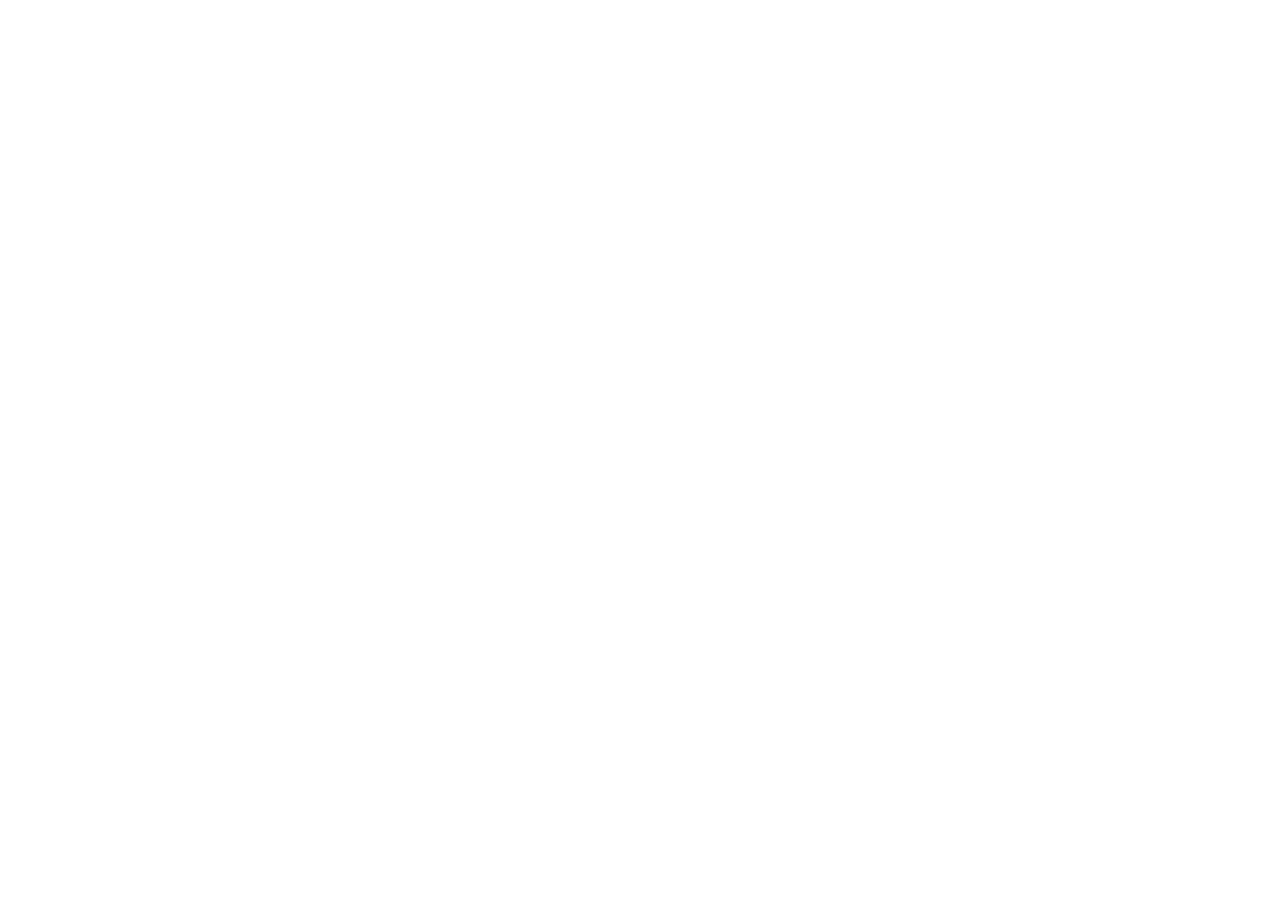
==== docs/index.html @ 349eadf8 "Adicionando la carpeta docs" ====
<!doctype html><html lang="en"><head><meta charset="utf-8"><title>Portafolio</title><base href="/"><meta name="viewport" content="width=device-width,initial-scale=1"><!-- <link rel="icon" type="image/x-icon" href="favicon.ico"> --><link rel="icon" type="image/svg+xml" href="assets/img/urku-ico.svg"><link rel="stylesheet" href="assets/css/aurora-pack.min.css"><link rel="stylesheet" href="assets/css/aurora-theme-base.min.css"><link rel="stylesheet" href="assets/css/urku.css"><link href="styles.d41d8cd98f00b204e980.bundle.css" rel="stylesheet"/></head><body><app-root></app-root><script src="assets/js/svg4everybody.min.js"></script><script>svg4everybody();</script><script type="text/javascript" src="inline.447cf5168df07ecda6b0.bundle.js"></script><script type="text/javascript" src="polyfills.ad1d24aef6460d1bcefd.bundle.js"></script><script type="text/javascript" src="vendor.c53cdde7deec6ee8f9f2.bundle.js"></script><script type="text/javascript" src="main.992ea425bba5edb0ca7f.bundle.js"></script></body></html>
---- docs/assets/css/aurora-pack.min.css ----
.ae-container,.ae-container-fluid{margin-right:auto;margin-left:auto}hr,img{border:0}dfn,q,tfoot td{font-style:italic}pre,textarea{overflow:auto}td,textarea{vertical-align:top}.ae-container-fluid:after,.ae-container:after,.au-clearfix:after{clear:both}.au-xs-ta-left,caption,th{text-align:left}.ae-container-fluid:after,.ae-container-fluid:before,.ae-container:after,.ae-container:before{content:" ";display:table}html{box-sizing:border-box}*,:after,:before{box-sizing:inherit}.ae-container{padding-left:.25rem;padding-right:.25rem}@media (min-width:40em){.ae-container{max-width:40rem}}@media (min-width:52em){.ae-container{max-width:48.75rem}}@media (min-width:64em){.ae-container{max-width:62rem}}@media (min-width:75em){.ae-container{max-width:72.25rem}}@media (min-width:40em){.ae-container-fluid{max-width:88.88889em;width:95vw}.ae-container-fluid--inner{max-width:68.88889em;width:82vw}}.ae-container-fluid--full{max-width:100%;padding-left:0;padding-right:0;width:100%}@media (max-width:63.99em){.ae-container-fluid{padding-left:.25rem;padding-right:.25rem}}.ae-grid{display:-webkit-box;display:-webkit-flex;display:-ms-flexbox;display:flex;-webkit-flex-wrap:wrap;-ms-flex-wrap:wrap;flex-wrap:wrap;margin-left:-.25rem;margin-right:-.25rem}.ae-grid--alt{display:-webkit-box;display:-webkit-flex;display:-ms-flexbox;display:flex;-webkit-flex-wrap:wrap;-ms-flex-wrap:wrap;flex-wrap:wrap;margin-left:-.63832%;margin-right:-.63832%}@media (min-width:40em){.ae-grid--alt1{display:-webkit-box;display:-webkit-flex;display:-ms-flexbox;display:flex;-webkit-flex-wrap:wrap;-ms-flex-wrap:wrap;flex-wrap:wrap;margin-left:-7.65989%;margin-right:-7.65989%}.ae-grid--alt2,.ae-grid--alt3{display:-webkit-box;display:-webkit-flex;display:-ms-flexbox;-webkit-flex-wrap:wrap}.ae-grid--alt2{display:flex;-ms-flex-wrap:wrap;flex-wrap:wrap;margin-left:-3.82995%;margin-right:-3.82995%}.ae-grid--alt3{display:flex;-ms-flex-wrap:wrap;flex-wrap:wrap;margin-left:-2.5533%;margin-right:-2.5533%}.ae-grid--alt4,.ae-grid--alt5{display:-webkit-box;display:-webkit-flex;display:-ms-flexbox;-webkit-flex-wrap:wrap}.ae-grid--alt4{display:flex;-ms-flex-wrap:wrap;flex-wrap:wrap;margin-left:-1.91497%;margin-right:-1.91497%}.ae-grid--alt5{display:flex;-ms-flex-wrap:wrap;flex-wrap:wrap;margin-left:-1.53198%;margin-right:-1.53198%}.ae-grid--alt6,.ae-grid--alt7{display:-webkit-box;display:-webkit-flex;display:-ms-flexbox;-webkit-flex-wrap:wrap}.ae-grid--alt6{display:flex;-ms-flex-wrap:wrap;flex-wrap:wrap;margin-left:-1.27665%;margin-right:-1.27665%}.ae-grid--alt7{display:flex;-ms-flex-wrap:wrap;flex-wrap:wrap;margin-left:-1.09427%;margin-right:-1.09427%}.ae-grid--alt8,.ae-grid--alt9{display:-webkit-box;display:-webkit-flex;display:-ms-flexbox;-webkit-flex-wrap:wrap}.ae-grid--alt8{display:flex;-ms-flex-wrap:wrap;flex-wrap:wrap;margin-left:-.95749%;margin-right:-.95749%}.ae-grid--alt9{display:flex;-ms-flex-wrap:wrap;flex-wrap:wrap;margin-left:-.8511%;margin-right:-.8511%}.ae-grid--alt10{display:-webkit-box;display:-webkit-flex;display:-ms-flexbox;display:flex;-webkit-flex-wrap:wrap;-ms-flex-wrap:wrap;flex-wrap:wrap;margin-left:-.76599%;margin-right:-.76599%}}.ae-grid__item--alt{-webkit-box-flex:0;-webkit-flex:0 0 100%;-ms-flex:0 0 100%;flex:0 0 100%;min-height:1px;padding-left:.63832%;padding-right:.63832%;position:relative}@media (min-width:40em){.ae-grid__item--alt1{-webkit-box-flex:0;-webkit-flex:0 0 100%;-ms-flex:0 0 100%;flex:0 0 100%;min-height:1px;padding-left:7.65989%;padding-right:7.65989%;position:relative}.ae-grid__item--alt2{-webkit-box-flex:0;-webkit-flex:0 0 100%;-ms-flex:0 0 100%;flex:0 0 100%;min-height:1px;padding-left:3.82995%;padding-right:3.82995%;position:relative}.ae-grid__item--alt3{-webkit-box-flex:0;-webkit-flex:0 0 100%;-ms-flex:0 0 100%;flex:0 0 100%;min-height:1px;padding-left:2.5533%;padding-right:2.5533%;position:relative}.ae-grid__item--alt4,.ae-grid__item--alt5{-webkit-box-flex:0;min-height:1px;position:relative}.ae-grid__item--alt4{-webkit-flex:0 0 100%;-ms-flex:0 0 100%;flex:0 0 100%;padding-left:1.91497%;padding-right:1.91497%}.ae-grid__item--alt5{-webkit-flex:0 0 100%;-ms-flex:0 0 100%;flex:0 0 100%;padding-left:1.53198%;padding-right:1.53198%}.ae-grid__item--alt6{-webkit-box-flex:0;-webkit-flex:0 0 100%;-ms-flex:0 0 100%;flex:0 0 100%;min-height:1px;padding-left:1.27665%;padding-right:1.27665%;position:relative}.ae-grid__item--alt7{-webkit-box-flex:0;-webkit-flex:0 0 100%;-ms-flex:0 0 100%;flex:0 0 100%;min-height:1px;padding-left:1.09427%;padding-right:1.09427%;position:relative}.ae-grid__item--alt8,.ae-grid__item--alt9{-webkit-box-flex:0;min-height:1px;position:relative}.ae-grid__item--alt8{-webkit-flex:0 0 100%;-ms-flex:0 0 100%;flex:0 0 100%;padding-left:.95749%;padding-right:.95749%}.ae-grid__item--alt9{-webkit-flex:0 0 100%;-ms-flex:0 0 100%;flex:0 0 100%;padding-left:.8511%;padding-right:.8511%}.ae-grid__item--alt10{-webkit-box-flex:0;-webkit-flex:0 0 100%;-ms-flex:0 0 100%;flex:0 0 100%;min-height:1px;padding-left:.76599%;padding-right:.76599%;position:relative}}.ae-grid__item{-webkit-box-flex:0;-webkit-flex:0 0 100%;-ms-flex:0 0 100%;flex:0 0 100%;min-height:1px;padding-left:.25rem;padding-right:.25rem;position:relative;max-width:100%}.ae-grid--collapse>.ae-grid__item,.ae-grid--deepcollapse .ae-grid__item,.ae-grid__item--collapse{padding-left:0;padding-right:0}.item-xs--auto{-webkit-box-flex:1;-webkit-flex:1;-ms-flex:1;flex:1}.item-xs-1{-webkit-box-flex:0;-webkit-flex:0 0 8.33333%;-ms-flex:0 0 8.33333%;flex:0 0 8.33333%;max-width:8.33333%}.item-xs-2{-webkit-box-flex:0;-webkit-flex:0 0 16.66667%;-ms-flex:0 0 16.66667%;flex:0 0 16.66667%;max-width:16.66667%}.item-xs-3{-webkit-box-flex:0;-webkit-flex:0 0 25%;-ms-flex:0 0 25%;flex:0 0 25%;max-width:25%}.item-xs-4{-webkit-box-flex:0;-webkit-flex:0 0 33.33333%;-ms-flex:0 0 33.33333%;flex:0 0 33.33333%;max-width:33.33333%}.item-xs-5{-webkit-box-flex:0;-webkit-flex:0 0 41.66667%;-ms-flex:0 0 41.66667%;flex:0 0 41.66667%;max-width:41.66667%}.item-xs-6{-webkit-box-flex:0;-webkit-flex:0 0 50%;-ms-flex:0 0 50%;flex:0 0 50%;max-width:50%}.item-xs-7{-webkit-box-flex:0;-webkit-flex:0 0 58.33333%;-ms-flex:0 0 58.33333%;flex:0 0 58.33333%;max-width:58.33333%}.item-xs-8{-webkit-box-flex:0;-webkit-flex:0 0 66.66667%;-ms-flex:0 0 66.66667%;flex:0 0 66.66667%;max-width:66.66667%}.item-xs-9{-webkit-box-flex:0;-webkit-flex:0 0 75%;-ms-flex:0 0 75%;flex:0 0 75%;max-width:75%}.item-xs-10{-webkit-box-flex:0;-webkit-flex:0 0 83.33333%;-ms-flex:0 0 83.33333%;flex:0 0 83.33333%;max-width:83.33333%}.item-xs-11{-webkit-box-flex:0;-webkit-flex:0 0 91.66667%;-ms-flex:0 0 91.66667%;flex:0 0 91.66667%;max-width:91.66667%}.item-xs-12{-webkit-box-flex:0;-webkit-flex:0 0 100%;-ms-flex:0 0 100%;flex:0 0 100%;max-width:100%}.item-xs--pull-0{left:auto;right:auto}.item-xs--pull-1{left:auto;right:8.33333%}.item-xs--pull-2{left:auto;right:16.66667%}.item-xs--pull-3{left:auto;right:25%}.item-xs--pull-4{left:auto;right:33.33333%}.item-xs--pull-5{left:auto;right:41.66667%}.item-xs--pull-6{left:auto;right:50%}.item-xs--pull-7{left:auto;right:58.33333%}.item-xs--pull-8{left:auto;right:66.66667%}.item-xs--pull-9{left:auto;right:75%}.item-xs--pull-10{left:auto;right:83.33333%}.item-xs--pull-11{left:auto;right:91.66667%}.item-xs--pull-12{left:auto;right:100%}.item-xs--push-0{left:auto;right:auto}.item-xs--push-1{left:8.33333%;right:auto}.item-xs--push-2{left:16.66667%;right:auto}.item-xs--push-3{left:25%;right:auto}.item-xs--push-4{left:33.33333%;right:auto}.item-xs--push-5{left:41.66667%;right:auto}.item-xs--push-6{left:50%;right:auto}.item-xs--push-7{left:58.33333%;right:auto}.item-xs--push-8{left:66.66667%;right:auto}.item-xs--push-9{left:75%;right:auto}.item-xs--push-10{left:83.33333%;right:auto}.item-xs--push-11{left:91.66667%;right:auto}.item-xs--push-12{left:100%;right:auto}.item-xs--offset-0{margin-left:0}.item-xs--offset-1{margin-left:8.33333%}.item-xs--offset-2{margin-left:16.66667%}.item-xs--offset-3{margin-left:25%}.item-xs--offset-4{margin-left:33.33333%}.item-xs--offset-5{margin-left:41.66667%}.item-xs--offset-6{margin-left:50%}.item-xs--offset-7{margin-left:58.33333%}.item-xs--offset-8{margin-left:66.66667%}.item-xs--offset-9{margin-left:75%}.item-xs--offset-10{margin-left:83.33333%}.item-xs--offset-11{margin-left:91.66667%}.item-xs--offset-12{margin-left:100%}.item-xs--top{-webkit-align-self:flex-start;-ms-flex-item-align:start;align-self:flex-start}.item-xs--center{-webkit-align-self:center;-ms-flex-item-align:center;align-self:center}.item-xs--bottom{-webkit-align-self:flex-end;-ms-flex-item-align:end;align-self:flex-end}.items-xs--top{-webkit-box-align:start;-webkit-align-items:flex-start;-ms-flex-align:start;align-items:flex-start}.items-xs--center{-webkit-box-align:center;-webkit-align-items:center;-ms-flex-align:center;align-items:center}.items-xs--bottom{-webkit-box-align:end;-webkit-align-items:flex-end;-ms-flex-align:end;align-items:flex-end}.item-xs--start{-webkit-box-ordinal-group:0;-webkit-order:-1;-ms-flex-order:-1;order:-1}.item-xs--end{-webkit-box-ordinal-group:14;-webkit-order:13;-ms-flex-order:13;order:13}.item-xs--order-1{-webkit-box-ordinal-group:2;-webkit-order:1;-ms-flex-order:1;order:1}.item-xs--order-2{-webkit-box-ordinal-group:3;-webkit-order:2;-ms-flex-order:2;order:2}.item-xs--order-3{-webkit-box-ordinal-group:4;-webkit-order:3;-ms-flex-order:3;order:3}.item-xs--order-4{-webkit-box-ordinal-group:5;-webkit-order:4;-ms-flex-order:4;order:4}.item-xs--order-5{-webkit-box-ordinal-group:6;-webkit-order:5;-ms-flex-order:5;order:5}.item-xs--order-6{-webkit-box-ordinal-group:7;-webkit-order:6;-ms-flex-order:6;order:6}.item-xs--order-7{-webkit-box-ordinal-group:8;-webkit-order:7;-ms-flex-order:7;order:7}.item-xs--order-8{-webkit-box-ordinal-group:9;-webkit-order:8;-ms-flex-order:8;order:8}.item-xs--order-9{-webkit-box-ordinal-group:10;-webkit-order:9;-ms-flex-order:9;order:9}.item-xs--order-10{-webkit-box-ordinal-group:11;-webkit-order:10;-ms-flex-order:10;order:10}.item-xs--order-11{-webkit-box-ordinal-group:12;-webkit-order:11;-ms-flex-order:11;order:11}.item-xs--order-12{-webkit-box-ordinal-group:13;-webkit-order:12;-ms-flex-order:12;order:12}@media (min-width:40em){.item-sm--auto{-webkit-box-flex:1;-webkit-flex:1;-ms-flex:1;flex:1}.item-sm-1{-webkit-box-flex:0;-webkit-flex:0 0 8.33333%;-ms-flex:0 0 8.33333%;flex:0 0 8.33333%;max-width:8.33333%}.item-sm-2{-webkit-box-flex:0;-webkit-flex:0 0 16.66667%;-ms-flex:0 0 16.66667%;flex:0 0 16.66667%;max-width:16.66667%}.item-sm-3{-webkit-box-flex:0;-webkit-flex:0 0 25%;-ms-flex:0 0 25%;flex:0 0 25%;max-width:25%}.item-sm-4{-webkit-box-flex:0;-webkit-flex:0 0 33.33333%;-ms-flex:0 0 33.33333%;flex:0 0 33.33333%;max-width:33.33333%}.item-sm-5{-webkit-box-flex:0;-webkit-flex:0 0 41.66667%;-ms-flex:0 0 41.66667%;flex:0 0 41.66667%;max-width:41.66667%}.item-sm-6{-webkit-box-flex:0;-webkit-flex:0 0 50%;-ms-flex:0 0 50%;flex:0 0 50%;max-width:50%}.item-sm-7{-webkit-box-flex:0;-webkit-flex:0 0 58.33333%;-ms-flex:0 0 58.33333%;flex:0 0 58.33333%;max-width:58.33333%}.item-sm-8{-webkit-box-flex:0;-webkit-flex:0 0 66.66667%;-ms-flex:0 0 66.66667%;flex:0 0 66.66667%;max-width:66.66667%}.item-sm-9{-webkit-box-flex:0;-webkit-flex:0 0 75%;-ms-flex:0 0 75%;flex:0 0 75%;max-width:75%}.item-sm-10{-webkit-box-flex:0;-webkit-flex:0 0 83.33333%;-ms-flex:0 0 83.33333%;flex:0 0 83.33333%;max-width:83.33333%}.item-sm-11{-webkit-box-flex:0;-webkit-flex:0 0 91.66667%;-ms-flex:0 0 91.66667%;flex:0 0 91.66667%;max-width:91.66667%}.item-sm-12{-webkit-box-flex:0;-webkit-flex:0 0 100%;-ms-flex:0 0 100%;flex:0 0 100%;max-width:100%}.item-sm--pull-0{left:auto;right:auto}.item-sm--pull-1{left:auto;right:8.33333%}.item-sm--pull-2{left:auto;right:16.66667%}.item-sm--pull-3{left:auto;right:25%}.item-sm--pull-4{left:auto;right:33.33333%}.item-sm--pull-5{left:auto;right:41.66667%}.item-sm--pull-6{left:auto;right:50%}.item-sm--pull-7{left:auto;right:58.33333%}.item-sm--pull-8{left:auto;right:66.66667%}.item-sm--pull-9{left:auto;right:75%}.item-sm--pull-10{left:auto;right:83.33333%}.item-sm--pull-11{left:auto;right:91.66667%}.item-sm--pull-12{left:auto;right:100%}.item-sm--push-0{left:auto;right:auto}.item-sm--push-1{left:8.33333%;right:auto}.item-sm--push-2{left:16.66667%;right:auto}.item-sm--push-3{left:25%;right:auto}.item-sm--push-4{left:33.33333%;right:auto}.item-sm--push-5{left:41.66667%;right:auto}.item-sm--push-6{left:50%;right:auto}.item-sm--push-7{left:58.33333%;right:auto}.item-sm--push-8{left:66.66667%;right:auto}.item-sm--push-9{left:75%;right:auto}.item-sm--push-10{left:83.33333%;right:auto}.item-sm--push-11{left:91.66667%;right:auto}.item-sm--push-12{left:100%;right:auto}.item-sm--offset-0{margin-left:0}.item-sm--offset-1{margin-left:8.33333%}.item-sm--offset-2{margin-left:16.66667%}.item-sm--offset-3{margin-left:25%}.item-sm--offset-4{margin-left:33.33333%}.item-sm--offset-5{margin-left:41.66667%}.item-sm--offset-6{margin-left:50%}.item-sm--offset-7{margin-left:58.33333%}.item-sm--offset-8{margin-left:66.66667%}.item-sm--offset-9{margin-left:75%}.item-sm--offset-10{margin-left:83.33333%}.item-sm--offset-11{margin-left:91.66667%}.item-sm--offset-12{margin-left:100%}.item-sm--top{-webkit-align-self:flex-start;-ms-flex-item-align:start;align-self:flex-start}.item-sm--center{-webkit-align-self:center;-ms-flex-item-align:center;align-self:center}.item-sm--bottom{-webkit-align-self:flex-end;-ms-flex-item-align:end;align-self:flex-end}.items-sm--top{-webkit-box-align:start;-webkit-align-items:flex-start;-ms-flex-align:start;align-items:flex-start}.items-sm--center{-webkit-box-align:center;-webkit-align-items:center;-ms-flex-align:center;align-items:center}.items-sm--bottom{-webkit-box-align:end;-webkit-align-items:flex-end;-ms-flex-align:end;align-items:flex-end}.item-sm--start{-webkit-box-ordinal-group:0;-webkit-order:-1;-ms-flex-order:-1;order:-1}.item-sm--end{-webkit-box-ordinal-group:14;-webkit-order:13;-ms-flex-order:13;order:13}.item-sm--order-1{-webkit-box-ordinal-group:2;-webkit-order:1;-ms-flex-order:1;order:1}.item-sm--order-2{-webkit-box-ordinal-group:3;-webkit-order:2;-ms-flex-order:2;order:2}.item-sm--order-3{-webkit-box-ordinal-group:4;-webkit-order:3;-ms-flex-order:3;order:3}.item-sm--order-4{-webkit-box-ordinal-group:5;-webkit-order:4;-ms-flex-order:4;order:4}.item-sm--order-5{-webkit-box-ordinal-group:6;-webkit-order:5;-ms-flex-order:5;order:5}.item-sm--order-6{-webkit-box-ordinal-group:7;-webkit-order:6;-ms-flex-order:6;order:6}.item-sm--order-7{-webkit-box-ordinal-group:8;-webkit-order:7;-ms-flex-order:7;order:7}.item-sm--order-8{-webkit-box-ordinal-group:9;-webkit-order:8;-ms-flex-order:8;order:8}.item-sm--order-9{-webkit-box-ordinal-group:10;-webkit-order:9;-ms-flex-order:9;order:9}.item-sm--order-10{-webkit-box-ordinal-group:11;-webkit-order:10;-ms-flex-order:10;order:10}.item-sm--order-11{-webkit-box-ordinal-group:12;-webkit-order:11;-ms-flex-order:11;order:11}.item-sm--order-12{-webkit-box-ordinal-group:13;-webkit-order:12;-ms-flex-order:12;order:12}}@media (min-width:52em){.item-md--auto{-webkit-box-flex:1;-webkit-flex:1;-ms-flex:1;flex:1}.item-md-1{-webkit-box-flex:0;-webkit-flex:0 0 8.33333%;-ms-flex:0 0 8.33333%;flex:0 0 8.33333%;max-width:8.33333%}.item-md-2{-webkit-box-flex:0;-webkit-flex:0 0 16.66667%;-ms-flex:0 0 16.66667%;flex:0 0 16.66667%;max-width:16.66667%}.item-md-3{-webkit-box-flex:0;-webkit-flex:0 0 25%;-ms-flex:0 0 25%;flex:0 0 25%;max-width:25%}.item-md-4{-webkit-box-flex:0;-webkit-flex:0 0 33.33333%;-ms-flex:0 0 33.33333%;flex:0 0 33.33333%;max-width:33.33333%}.item-md-5{-webkit-box-flex:0;-webkit-flex:0 0 41.66667%;-ms-flex:0 0 41.66667%;flex:0 0 41.66667%;max-width:41.66667%}.item-md-6{-webkit-box-flex:0;-webkit-flex:0 0 50%;-ms-flex:0 0 50%;flex:0 0 50%;max-width:50%}.item-md-7{-webkit-box-flex:0;-webkit-flex:0 0 58.33333%;-ms-flex:0 0 58.33333%;flex:0 0 58.33333%;max-width:58.33333%}.item-md-8{-webkit-box-flex:0;-webkit-flex:0 0 66.66667%;-ms-flex:0 0 66.66667%;flex:0 0 66.66667%;max-width:66.66667%}.item-md-9{-webkit-box-flex:0;-webkit-flex:0 0 75%;-ms-flex:0 0 75%;flex:0 0 75%;max-width:75%}.item-md-10{-webkit-box-flex:0;-webkit-flex:0 0 83.33333%;-ms-flex:0 0 83.33333%;flex:0 0 83.33333%;max-width:83.33333%}.item-md-11{-webkit-box-flex:0;-webkit-flex:0 0 91.66667%;-ms-flex:0 0 91.66667%;flex:0 0 91.66667%;max-width:91.66667%}.item-md-12{-webkit-box-flex:0;-webkit-flex:0 0 100%;-ms-flex:0 0 100%;flex:0 0 100%;max-width:100%}.item-md--pull-0{left:auto;right:auto}.item-md--pull-1{left:auto;right:8.33333%}.item-md--pull-2{left:auto;right:16.66667%}.item-md--pull-3{left:auto;right:25%}.item-md--pull-4{left:auto;right:33.33333%}.item-md--pull-5{left:auto;right:41.66667%}.item-md--pull-6{left:auto;right:50%}.item-md--pull-7{left:auto;right:58.33333%}.item-md--pull-8{left:auto;right:66.66667%}.item-md--pull-9{left:auto;right:75%}.item-md--pull-10{left:auto;right:83.33333%}.item-md--pull-11{left:auto;right:91.66667%}.item-md--pull-12{left:auto;right:100%}.item-md--push-0{left:auto;right:auto}.item-md--push-1{left:8.33333%;right:auto}.item-md--push-2{left:16.66667%;right:auto}.item-md--push-3{left:25%;right:auto}.item-md--push-4{left:33.33333%;right:auto}.item-md--push-5{left:41.66667%;right:auto}.item-md--push-6{left:50%;right:auto}.item-md--push-7{left:58.33333%;right:auto}.item-md--push-8{left:66.66667%;right:auto}.item-md--push-9{left:75%;right:auto}.item-md--push-10{left:83.33333%;right:auto}.item-md--push-11{left:91.66667%;right:auto}.item-md--push-12{left:100%;right:auto}.item-md--offset-0{margin-left:0}.item-md--offset-1{margin-left:8.33333%}.item-md--offset-2{margin-left:16.66667%}.item-md--offset-3{margin-left:25%}.item-md--offset-4{margin-left:33.33333%}.item-md--offset-5{margin-left:41.66667%}.item-md--offset-6{margin-left:50%}.item-md--offset-7{margin-left:58.33333%}.item-md--offset-8{margin-left:66.66667%}.item-md--offset-9{margin-left:75%}.item-md--offset-10{margin-left:83.33333%}.item-md--offset-11{margin-left:91.66667%}.item-md--offset-12{margin-left:100%}.item-md--top{-webkit-align-self:flex-start;-ms-flex-item-align:start;align-self:flex-start}.item-md--center{-webkit-align-self:center;-ms-flex-item-align:center;align-self:center}.item-md--bottom{-webkit-align-self:flex-end;-ms-flex-item-align:end;align-self:flex-end}.items-md--top{-webkit-box-align:start;-webkit-align-items:flex-start;-ms-flex-align:start;align-items:flex-start}.items-md--center{-webkit-box-align:center;-webkit-align-items:center;-ms-flex-align:center;align-items:center}.items-md--bottom{-webkit-box-align:end;-webkit-align-items:flex-end;-ms-flex-align:end;align-items:flex-end}.item-md--start{-webkit-box-ordinal-group:0;-webkit-order:-1;-ms-flex-order:-1;order:-1}.item-md--end{-webkit-box-ordinal-group:14;-webkit-order:13;-ms-flex-order:13;order:13}.item-md--order-1{-webkit-box-ordinal-group:2;-webkit-order:1;-ms-flex-order:1;order:1}.item-md--order-2{-webkit-box-ordinal-group:3;-webkit-order:2;-ms-flex-order:2;order:2}.item-md--order-3{-webkit-box-ordinal-group:4;-webkit-order:3;-ms-flex-order:3;order:3}.item-md--order-4{-webkit-box-ordinal-group:5;-webkit-order:4;-ms-flex-order:4;order:4}.item-md--order-5{-webkit-box-ordinal-group:6;-webkit-order:5;-ms-flex-order:5;order:5}.item-md--order-6{-webkit-box-ordinal-group:7;-webkit-order:6;-ms-flex-order:6;order:6}.item-md--order-7{-webkit-box-ordinal-group:8;-webkit-order:7;-ms-flex-order:7;order:7}.item-md--order-8{-webkit-box-ordinal-group:9;-webkit-order:8;-ms-flex-order:8;order:8}.item-md--order-9{-webkit-box-ordinal-group:10;-webkit-order:9;-ms-flex-order:9;order:9}.item-md--order-10{-webkit-box-ordinal-group:11;-webkit-order:10;-ms-flex-order:10;order:10}.item-md--order-11{-webkit-box-ordinal-group:12;-webkit-order:11;-ms-flex-order:11;order:11}.item-md--order-12{-webkit-box-ordinal-group:13;-webkit-order:12;-ms-flex-order:12;order:12}}@media (min-width:64em){.item-lg--auto{-webkit-box-flex:1;-webkit-flex:1;-ms-flex:1;flex:1}.item-lg-1{-webkit-box-flex:0;-webkit-flex:0 0 8.33333%;-ms-flex:0 0 8.33333%;flex:0 0 8.33333%;max-width:8.33333%}.item-lg-2{-webkit-box-flex:0;-webkit-flex:0 0 16.66667%;-ms-flex:0 0 16.66667%;flex:0 0 16.66667%;max-width:16.66667%}.item-lg-3{-webkit-box-flex:0;-webkit-flex:0 0 25%;-ms-flex:0 0 25%;flex:0 0 25%;max-width:25%}.item-lg-4{-webkit-box-flex:0;-webkit-flex:0 0 33.33333%;-ms-flex:0 0 33.33333%;flex:0 0 33.33333%;max-width:33.33333%}.item-lg-5{-webkit-box-flex:0;-webkit-flex:0 0 41.66667%;-ms-flex:0 0 41.66667%;flex:0 0 41.66667%;max-width:41.66667%}.item-lg-6{-webkit-box-flex:0;-webkit-flex:0 0 50%;-ms-flex:0 0 50%;flex:0 0 50%;max-width:50%}.item-lg-7{-webkit-box-flex:0;-webkit-flex:0 0 58.33333%;-ms-flex:0 0 58.33333%;flex:0 0 58.33333%;max-width:58.33333%}.item-lg-8{-webkit-box-flex:0;-webkit-flex:0 0 66.66667%;-ms-flex:0 0 66.66667%;flex:0 0 66.66667%;max-width:66.66667%}.item-lg-9{-webkit-box-flex:0;-webkit-flex:0 0 75%;-ms-flex:0 0 75%;flex:0 0 75%;max-width:75%}.item-lg-10{-webkit-box-flex:0;-webkit-flex:0 0 83.33333%;-ms-flex:0 0 83.33333%;flex:0 0 83.33333%;max-width:83.33333%}.item-lg-11{-webkit-box-flex:0;-webkit-flex:0 0 91.66667%;-ms-flex:0 0 91.66667%;flex:0 0 91.66667%;max-width:91.66667%}.item-lg-12{-webkit-box-flex:0;-webkit-flex:0 0 100%;-ms-flex:0 0 100%;flex:0 0 100%;max-width:100%}.item-lg--pull-0{left:auto;right:auto}.item-lg--pull-1{left:auto;right:8.33333%}.item-lg--pull-2{left:auto;right:16.66667%}.item-lg--pull-3{left:auto;right:25%}.item-lg--pull-4{left:auto;right:33.33333%}.item-lg--pull-5{left:auto;right:41.66667%}.item-lg--pull-6{left:auto;right:50%}.item-lg--pull-7{left:auto;right:58.33333%}.item-lg--pull-8{left:auto;right:66.66667%}.item-lg--pull-9{left:auto;right:75%}.item-lg--pull-10{left:auto;right:83.33333%}.item-lg--pull-11{left:auto;right:91.66667%}.item-lg--pull-12{left:auto;right:100%}.item-lg--push-0{left:auto;right:auto}.item-lg--push-1{left:8.33333%;right:auto}.item-lg--push-2{left:16.66667%;right:auto}.item-lg--push-3{left:25%;right:auto}.item-lg--push-4{left:33.33333%;right:auto}.item-lg--push-5{left:41.66667%;right:auto}.item-lg--push-6{left:50%;right:auto}.item-lg--push-7{left:58.33333%;right:auto}.item-lg--push-8{left:66.66667%;right:auto}.item-lg--push-9{left:75%;right:auto}.item-lg--push-10{left:83.33333%;right:auto}.item-lg--push-11{left:91.66667%;right:auto}.item-lg--push-12{left:100%;right:auto}.item-lg--offset-0{margin-left:0}.item-lg--offset-1{margin-left:8.33333%}.item-lg--offset-2{margin-left:16.66667%}.item-lg--offset-3{margin-left:25%}.item-lg--offset-4{margin-left:33.33333%}.item-lg--offset-5{margin-left:41.66667%}.item-lg--offset-6{margin-left:50%}.item-lg--offset-7{margin-left:58.33333%}.item-lg--offset-8{margin-left:66.66667%}.item-lg--offset-9{margin-left:75%}.item-lg--offset-10{margin-left:83.33333%}.item-lg--offset-11{margin-left:91.66667%}.item-lg--offset-12{margin-left:100%}.item-lg--top{-webkit-align-self:flex-start;-ms-flex-item-align:start;align-self:flex-start}.item-lg--center{-webkit-align-self:center;-ms-flex-item-align:center;align-self:center}.item-lg--bottom{-webkit-align-self:flex-end;-ms-flex-item-align:end;align-self:flex-end}.items-lg--top{-webkit-box-align:start;-webkit-align-items:flex-start;-ms-flex-align:start;align-items:flex-start}.items-lg--center{-webkit-box-align:center;-webkit-align-items:center;-ms-flex-align:center;align-items:center}.items-lg--bottom{-webkit-box-align:end;-webkit-align-items:flex-end;-ms-flex-align:end;align-items:flex-end}.item-lg--start{-webkit-box-ordinal-group:0;-webkit-order:-1;-ms-flex-order:-1;order:-1}.item-lg--end{-webkit-box-ordinal-group:14;-webkit-order:13;-ms-flex-order:13;order:13}.item-lg--order-1{-webkit-box-ordinal-group:2;-webkit-order:1;-ms-flex-order:1;order:1}.item-lg--order-2{-webkit-box-ordinal-group:3;-webkit-order:2;-ms-flex-order:2;order:2}.item-lg--order-3{-webkit-box-ordinal-group:4;-webkit-order:3;-ms-flex-order:3;order:3}.item-lg--order-4{-webkit-box-ordinal-group:5;-webkit-order:4;-ms-flex-order:4;order:4}.item-lg--order-5{-webkit-box-ordinal-group:6;-webkit-order:5;-ms-flex-order:5;order:5}.item-lg--order-6{-webkit-box-ordinal-group:7;-webkit-order:6;-ms-flex-order:6;order:6}.item-lg--order-7{-webkit-box-ordinal-group:8;-webkit-order:7;-ms-flex-order:7;order:7}.item-lg--order-8{-webkit-box-ordinal-group:9;-webkit-order:8;-ms-flex-order:8;order:8}.item-lg--order-9{-webkit-box-ordinal-group:10;-webkit-order:9;-ms-flex-order:9;order:9}.item-lg--order-10{-webkit-box-ordinal-group:11;-webkit-order:10;-ms-flex-order:10;order:10}.item-lg--order-11{-webkit-box-ordinal-group:12;-webkit-order:11;-ms-flex-order:11;order:11}.item-lg--order-12{-webkit-box-ordinal-group:13;-webkit-order:12;-ms-flex-order:12;order:12}}@media (min-width:75em){.item-xl--auto{-webkit-box-flex:1;-webkit-flex:1;-ms-flex:1;flex:1}.item-xl-1{-webkit-box-flex:0;-webkit-flex:0 0 8.33333%;-ms-flex:0 0 8.33333%;flex:0 0 8.33333%;max-width:8.33333%}.item-xl-2{-webkit-box-flex:0;-webkit-flex:0 0 16.66667%;-ms-flex:0 0 16.66667%;flex:0 0 16.66667%;max-width:16.66667%}.item-xl-3{-webkit-box-flex:0;-webkit-flex:0 0 25%;-ms-flex:0 0 25%;flex:0 0 25%;max-width:25%}.item-xl-4{-webkit-box-flex:0;-webkit-flex:0 0 33.33333%;-ms-flex:0 0 33.33333%;flex:0 0 33.33333%;max-width:33.33333%}.item-xl-5{-webkit-box-flex:0;-webkit-flex:0 0 41.66667%;-ms-flex:0 0 41.66667%;flex:0 0 41.66667%;max-width:41.66667%}.item-xl-6{-webkit-box-flex:0;-webkit-flex:0 0 50%;-ms-flex:0 0 50%;flex:0 0 50%;max-width:50%}.item-xl-7{-webkit-box-flex:0;-webkit-flex:0 0 58.33333%;-ms-flex:0 0 58.33333%;flex:0 0 58.33333%;max-width:58.33333%}.item-xl-8{-webkit-box-flex:0;-webkit-flex:0 0 66.66667%;-ms-flex:0 0 66.66667%;flex:0 0 66.66667%;max-width:66.66667%}.item-xl-9{-webkit-box-flex:0;-webkit-flex:0 0 75%;-ms-flex:0 0 75%;flex:0 0 75%;max-width:75%}.item-xl-10{-webkit-box-flex:0;-webkit-flex:0 0 83.33333%;-ms-flex:0 0 83.33333%;flex:0 0 83.33333%;max-width:83.33333%}.item-xl-11{-webkit-box-flex:0;-webkit-flex:0 0 91.66667%;-ms-flex:0 0 91.66667%;flex:0 0 91.66667%;max-width:91.66667%}.item-xl-12{-webkit-box-flex:0;-webkit-flex:0 0 100%;-ms-flex:0 0 100%;flex:0 0 100%;max-width:100%}.item-xl--pull-0{left:auto;right:auto}.item-xl--pull-1{left:auto;right:8.33333%}.item-xl--pull-2{left:auto;right:16.66667%}.item-xl--pull-3{left:auto;right:25%}.item-xl--pull-4{left:auto;right:33.33333%}.item-xl--pull-5{left:auto;right:41.66667%}.item-xl--pull-6{left:auto;right:50%}.item-xl--pull-7{left:auto;right:58.33333%}.item-xl--pull-8{left:auto;right:66.66667%}.item-xl--pull-9{left:auto;right:75%}.item-xl--pull-10{left:auto;right:83.33333%}.item-xl--pull-11{left:auto;right:91.66667%}.item-xl--pull-12{left:auto;right:100%}.item-xl--push-0{left:auto;right:auto}.item-xl--push-1{left:8.33333%;right:auto}.item-xl--push-2{left:16.66667%;right:auto}.item-xl--push-3{left:25%;right:auto}.item-xl--push-4{left:33.33333%;right:auto}.item-xl--push-5{left:41.66667%;right:auto}.item-xl--push-6{left:50%;right:auto}.item-xl--push-7{left:58.33333%;right:auto}.item-xl--push-8{left:66.66667%;right:auto}.item-xl--push-9{left:75%;right:auto}.item-xl--push-10{left:83.33333%;right:auto}.item-xl--push-11{left:91.66667%;right:auto}.item-xl--push-12{left:100%;right:auto}.item-xl--offset-0{margin-left:0}.item-xl--offset-1{margin-left:8.33333%}.item-xl--offset-2{margin-left:16.66667%}.item-xl--offset-3{margin-left:25%}.item-xl--offset-4{margin-left:33.33333%}.item-xl--offset-5{margin-left:41.66667%}.item-xl--offset-6{margin-left:50%}.item-xl--offset-7{margin-left:58.33333%}.item-xl--offset-8{margin-left:66.66667%}.item-xl--offset-9{margin-left:75%}.item-xl--offset-10{margin-left:83.33333%}.item-xl--offset-11{margin-left:91.66667%}.item-xl--offset-12{margin-left:100%}.item-xl--top{-webkit-align-self:flex-start;-ms-flex-item-align:start;align-self:flex-start}.item-xl--center{-webkit-align-self:center;-ms-flex-item-align:center;align-self:center}.item-xl--bottom{-webkit-align-self:flex-end;-ms-flex-item-align:end;align-self:flex-end}.items-xl--top{-webkit-box-align:start;-webkit-align-items:flex-start;-ms-flex-align:start;align-items:flex-start}.items-xl--center{-webkit-box-align:center;-webkit-align-items:center;-ms-flex-align:center;align-items:center}.items-xl--bottom{-webkit-box-align:end;-webkit-align-items:flex-end;-ms-flex-align:end;align-items:flex-end}.item-xl--start{-webkit-box-ordinal-group:0;-webkit-order:-1;-ms-flex-order:-1;order:-1}.item-xl--end{-webkit-box-ordinal-group:14;-webkit-order:13;-ms-flex-order:13;order:13}.item-xl--order-1{-webkit-box-ordinal-group:2;-webkit-order:1;-ms-flex-order:1;order:1}.item-xl--order-2{-webkit-box-ordinal-group:3;-webkit-order:2;-ms-flex-order:2;order:2}.item-xl--order-3{-webkit-box-ordinal-group:4;-webkit-order:3;-ms-flex-order:3;order:3}.item-xl--order-4{-webkit-box-ordinal-group:5;-webkit-order:4;-ms-flex-order:4;order:4}.item-xl--order-5{-webkit-box-ordinal-group:6;-webkit-order:5;-ms-flex-order:5;order:5}.item-xl--order-6{-webkit-box-ordinal-group:7;-webkit-order:6;-ms-flex-order:6;order:6}.item-xl--order-7{-webkit-box-ordinal-group:8;-webkit-order:7;-ms-flex-order:7;order:7}.item-xl--order-8{-webkit-box-ordinal-group:9;-webkit-order:8;-ms-flex-order:8;order:8}.item-xl--order-9{-webkit-box-ordinal-group:10;-webkit-order:9;-ms-flex-order:9;order:9}.item-xl--order-10{-webkit-box-ordinal-group:11;-webkit-order:10;-ms-flex-order:10;order:10}.item-xl--order-11{-webkit-box-ordinal-group:12;-webkit-order:11;-ms-flex-order:11;order:11}.item-xl--order-12{-webkit-box-ordinal-group:13;-webkit-order:12;-ms-flex-order:12;order:12}}.au-mw-full,img,table{max-width:100%}.ae-masonry{-webkit-column-gap:.5rem;-moz-column-gap:.5rem;column-gap:.5rem}.ae-masonry__item{display:inline-block;margin:0 0 .125rem;width:100%}.ae-grid--collapse,.ae-grid--deepcollapse,.ae-grid--deepcollapse .ae-grid{margin-left:0;margin-right:0}.ae-masonry-xs-1{-webkit-column-count:1;-moz-column-count:1;column-count:1}.ae-masonry-xs-2{-webkit-column-count:2;-moz-column-count:2;column-count:2}.ae-masonry-xs-3{-webkit-column-count:3;-moz-column-count:3;column-count:3}.ae-masonry-xs-4{-webkit-column-count:4;-moz-column-count:4;column-count:4}.ae-masonry-xs-5{-webkit-column-count:5;-moz-column-count:5;column-count:5}.ae-masonry-xs-6{-webkit-column-count:6;-moz-column-count:6;column-count:6}.ae-masonry-xs-7{-webkit-column-count:7;-moz-column-count:7;column-count:7}.ae-masonry-xs-8{-webkit-column-count:8;-moz-column-count:8;column-count:8}.ae-masonry-xs-9{-webkit-column-count:9;-moz-column-count:9;column-count:9}.ae-masonry-xs-10{-webkit-column-count:10;-moz-column-count:10;column-count:10}.ae-masonry-xs-11{-webkit-column-count:11;-moz-column-count:11;column-count:11}.ae-masonry-xs-12{-webkit-column-count:12;-moz-column-count:12;column-count:12}.ae-grid--reverse{-webkit-box-orient:horizontal;-webkit-box-direction:reverse;-webkit-flex-direction:row-reverse;-ms-flex-direction:row-reverse;flex-direction:row-reverse}.ae-grid--column{-webkit-box-orient:vertical;-webkit-box-direction:normal;-webkit-flex-direction:column;-ms-flex-direction:column;flex-direction:column}.ae-grid--column-reverse{-webkit-box-orient:vertical;-webkit-box-direction:reverse;-webkit-flex-direction:column-reverse;-ms-flex-direction:column-reverse;flex-direction:column-reverse}.ae-grid--column,.ae-grid--column-reverse{margin-bottom:-.25rem;margin-top:-.25rem}p,pre{margin-top:0}.ae-grid--column-reverse>.ae-grid__item,.ae-grid--column>.ae-grid__item{-webkit-box-flex:0;-webkit-flex:none;-ms-flex:none;flex:none;padding-bottom:.25rem;padding-top:.25rem}.ae-grid--deep-equal-height .ae-grid__item,.ae-grid--equal-height .ae-grid__item{display:-webkit-box;display:-webkit-flex;display:-ms-flexbox;display:flex}.ae-grid--deep-equal-height .ae-grid,.ae-grid--deep-equal-height .ae-grid__item,.ae-grid--equal-height .ae-grid{-webkit-box-flex:1;-webkit-flex:1;-ms-flex:1;flex:1}body{background-color:#fff;color:#202020;font-family:"Helvetica Neue",Helvetica,Arial,sans-serif;font-size:1.125rem;line-height:1.5}h1,h2,h3,h4,h5,h6{font-family:inherit;font-weight:500;line-height:1.2;margin:0 0 .75rem}p{margin-bottom:1.125rem}h1{font-size:2.95312rem}h2{font-size:2.25rem}h3{font-size:1.96875rem}h4{font-size:1.5rem}h5{font-size:1.3125rem}h6{font-size:1.125rem}a{color:#1d8acb;text-decoration:none}.au-underline,a:hover{text-decoration:underline}em{color:#fd6d5e}b,strong{font-weight:700}hr{border-top:1px solid #e7e7e7;margin:1rem 0}small{font-size:80%}code,pre{background-color:#fafafa;font-size:75%}ins,mark{background-color:#ffa;padding:.1em .2em}abbr[title]{border-bottom:1px dotted}blockquote{border-left:5px solid #e7e7e7;padding-left:.75rem}code,kbd,pre,samp{font-family:Menlo,Monaco,Consolas,"Courier New",monospace}code{color:#d05;padding:.2rem .4rem}pre{margin-bottom:1rem;padding:.75rem 1rem}pre code{background-color:transparent;color:inherit;font-size:inherit;padding:0}.ae-table--hover tbody tr:hover,.ae-table--strips tbody tr:nth-of-type(odd){background-color:#fafafa}.ae-alfa{font-size:3.375rem}.ae-beta{font-size:2.95312rem}.ae-gamma{font-size:2.53125rem}.ae-delta{font-size:2.25rem}.ae-epsilon{font-size:1.96875rem}.ae-zeta{font-size:1.6875rem}.ae-eta{font-size:1.5rem}.ae-theta{font-size:1.3125rem}.ae-iota{font-size:1.125rem}.ae-kappa{font-size:1rem}.ae-lambda{font-size:.875rem}.ae-mi{font-size:.75rem}.ae-ni{font-size:.66667rem}.ae-u-regular{font-weight:400}.ae-u-bold{font-weight:500}.ae-u-bolder{font-weight:700}.ae-u-boldest{font-weight:900}img{height:auto}table{border-collapse:collapse;border-spacing:0;width:100%}th{vertical-align:bottom}td,th{line-height:inherit;padding:.25rem 1rem}caption{color:#e7e7e7;font-size:1rem}fieldset,input,optgroup,select,textarea{color:inherit;font:inherit;font-size:1rem;margin:0}fieldset:disabled,input:disabled,optgroup:disabled,select:disabled,textarea:disabled{opacity:.65;pointer-events:none}input[type=password],input[type=search],input[type=tel],input[type=time],input[type=url],input[type=week],input[type=text],input[type=date],input[type=datetime],input[type=datetime-local],input[type=email],input[type=month],input[type=number]{border:.0625rem solid #e7e7e7;line-height:1.5;padding:.325rem .75rem;vertical-align:middle}label{padding-bottom:.325rem;padding-top:.325rem}select{border-radius:0;height:2.275rem;text-transform:none;vertical-align:middle}fieldset,select[multiple],select[size],textarea{border:.0625rem solid #e7e7e7}select[multiple],select[size]{height:auto;padding:.325rem .75rem}fieldset{margin:0 2px;padding:.35em .625em .75em}legend{border:0;padding:0}textarea{padding:.325rem .75rem}.ae-list--lines li:nth-child(n+2),.ae-list--strips li:first-child{border-top:1px solid #e7e7e7}.ae-table{margin-bottom:.75rem}.ae-table td,.ae-table th{border-bottom-color:#e7e7e7;border-bottom-style:solid}.ae-table td{border-bottom-width:1px}.ae-table th{border-bottom-width:2px}.ae-table tfoot td{color:#858585}.ae-table--hover tbody tr{-webkit-transition:background-color 250ms;transition:background-color 250ms}.ae-table--hover.ae-table--strips tbody tr:hover{background-color:#ededed}.ae-table--borders{border:1px solid #e7e7e7;border-bottom:0}.ae-table--borders td,.ae-table--borders th{border-right:1px solid #e7e7e7}.ae-table--borders td:last-child,.ae-table--borders th:last-child{border-right:0}@media (max-width:39.99em){.ae-table--responsive.ae-table--borders td{border-right:0}.ae-table--responsive td{display:block}.ae-table--responsive td:before{content:attr(data-th) " ";display:block;font-weight:500}.ae-table--responsive th{display:none}}.ae-list{list-style:none;padding-left:0}.ae-list ol,.ae-list ul{list-style:none;padding-left:1rem}.ae-list--lines li,.ae-list--strips li{padding:.275rem .35rem}.ae-list--strips li{border-bottom:1px solid #e7e7e7}.ae-list--strips li:nth-of-type(odd){background-color:#fafafa}.ae-form--full fieldset,.ae-form--full input:not([type=checkbox]):not([type=radio]),.ae-form--full select,.ae-form--full textarea{display:block;margin-bottom:.5rem;width:100%}.ae-form--full label input{display:inline-block}.ae-form--sm fieldset,.ae-form--sm input,.ae-form--sm label,.ae-form--sm optgroup,.ae-form--sm select,.ae-form--sm textarea{font-size:.75rem}.ae-form--sm select{height:1.9rem}.ae-form--lg fieldset,.ae-form--lg input,.ae-form--lg label,.ae-form--lg optgroup,.ae-form--lg select,.ae-form--lg textarea{font-size:1.25rem}.ae-form--lg select{height:2.65rem}.ae-input--sm{font-size:.75rem}select.ae-input--sm{height:1.9rem}.ae-input--lg{font-size:1.25rem}select.ae-input--lg{height:2.65rem}.au-inline{display:inline}.au-inline-block{display:inline-block}.au-block{display:block}.au-table{display:table}.au-table-cell{display:table-cell}.au-flex{display:-webkit-box;display:-webkit-flex;display:-ms-flexbox;display:flex}.au-inline-flex{display:-webkit-inline-box;display:-webkit-inline-flex;display:-ms-inline-flexbox;display:inline-flex}.au-none{display:none}.au-xs-inline{display:inline}.au-xs-inline-block{display:inline-block}.au-xs-block{display:block}.au-xs-table{display:table}.au-xs-table-cell{display:table-cell}.au-xs-flex{display:-webkit-box;display:-webkit-flex;display:-ms-flexbox;display:flex}.au-xs-inline-flex{display:-webkit-inline-box;display:-webkit-inline-flex;display:-ms-inline-flexbox;display:inline-flex}.au-xs-none{display:none}@media (min-width:40em){.ae-masonry-sm-1{-webkit-column-count:1;-moz-column-count:1;column-count:1}.ae-masonry-sm-2{-webkit-column-count:2;-moz-column-count:2;column-count:2}.ae-masonry-sm-3{-webkit-column-count:3;-moz-column-count:3;column-count:3}.ae-masonry-sm-4{-webkit-column-count:4;-moz-column-count:4;column-count:4}.ae-masonry-sm-5{-webkit-column-count:5;-moz-column-count:5;column-count:5}.ae-masonry-sm-6{-webkit-column-count:6;-moz-column-count:6;column-count:6}.ae-masonry-sm-7{-webkit-column-count:7;-moz-column-count:7;column-count:7}.ae-masonry-sm-8{-webkit-column-count:8;-moz-column-count:8;column-count:8}.ae-masonry-sm-9{-webkit-column-count:9;-moz-column-count:9;column-count:9}.ae-masonry-sm-10{-webkit-column-count:10;-moz-column-count:10;column-count:10}.ae-masonry-sm-11{-webkit-column-count:11;-moz-column-count:11;column-count:11}.ae-masonry-sm-12{-webkit-column-count:12;-moz-column-count:12;column-count:12}.au-sm-inline{display:inline}.au-sm-inline-block{display:inline-block}.au-sm-block{display:block}.au-sm-table{display:table}.au-sm-table-cell{display:table-cell}.au-sm-flex{display:-webkit-box;display:-webkit-flex;display:-ms-flexbox;display:flex}.au-sm-inline-flex{display:-webkit-inline-box;display:-webkit-inline-flex;display:-ms-inline-flexbox;display:inline-flex}.au-sm-none{display:none}}@media (min-width:52em){.ae-masonry-md-1{-webkit-column-count:1;-moz-column-count:1;column-count:1}.ae-masonry-md-2{-webkit-column-count:2;-moz-column-count:2;column-count:2}.ae-masonry-md-3{-webkit-column-count:3;-moz-column-count:3;column-count:3}.ae-masonry-md-4{-webkit-column-count:4;-moz-column-count:4;column-count:4}.ae-masonry-md-5{-webkit-column-count:5;-moz-column-count:5;column-count:5}.ae-masonry-md-6{-webkit-column-count:6;-moz-column-count:6;column-count:6}.ae-masonry-md-7{-webkit-column-count:7;-moz-column-count:7;column-count:7}.ae-masonry-md-8{-webkit-column-count:8;-moz-column-count:8;column-count:8}.ae-masonry-md-9{-webkit-column-count:9;-moz-column-count:9;column-count:9}.ae-masonry-md-10{-webkit-column-count:10;-moz-column-count:10;column-count:10}.ae-masonry-md-11{-webkit-column-count:11;-moz-column-count:11;column-count:11}.ae-masonry-md-12{-webkit-column-count:12;-moz-column-count:12;column-count:12}.au-md-inline{display:inline}.au-md-inline-block{display:inline-block}.au-md-block{display:block}.au-md-table{display:table}.au-md-table-cell{display:table-cell}.au-md-flex{display:-webkit-box;display:-webkit-flex;display:-ms-flexbox;display:flex}.au-md-inline-flex{display:-webkit-inline-box;display:-webkit-inline-flex;display:-ms-inline-flexbox;display:inline-flex}.au-md-none{display:none}}@media (min-width:64em){.ae-masonry-lg-1{-webkit-column-count:1;-moz-column-count:1;column-count:1}.ae-masonry-lg-2{-webkit-column-count:2;-moz-column-count:2;column-count:2}.ae-masonry-lg-3{-webkit-column-count:3;-moz-column-count:3;column-count:3}.ae-masonry-lg-4{-webkit-column-count:4;-moz-column-count:4;column-count:4}.ae-masonry-lg-5{-webkit-column-count:5;-moz-column-count:5;column-count:5}.ae-masonry-lg-6{-webkit-column-count:6;-moz-column-count:6;column-count:6}.ae-masonry-lg-7{-webkit-column-count:7;-moz-column-count:7;column-count:7}.ae-masonry-lg-8{-webkit-column-count:8;-moz-column-count:8;column-count:8}.ae-masonry-lg-9{-webkit-column-count:9;-moz-column-count:9;column-count:9}.ae-masonry-lg-10{-webkit-column-count:10;-moz-column-count:10;column-count:10}.ae-masonry-lg-11{-webkit-column-count:11;-moz-column-count:11;column-count:11}.ae-masonry-lg-12{-webkit-column-count:12;-moz-column-count:12;column-count:12}.au-lg-inline{display:inline}.au-lg-inline-block{display:inline-block}.au-lg-block{display:block}.au-lg-table{display:table}.au-lg-table-cell{display:table-cell}.au-lg-flex{display:-webkit-box;display:-webkit-flex;display:-ms-flexbox;display:flex}.au-lg-inline-flex{display:-webkit-inline-box;display:-webkit-inline-flex;display:-ms-inline-flexbox;display:inline-flex}.au-lg-none{display:none}}@media (min-width:75em){.ae-masonry-xl-1{-webkit-column-count:1;-moz-column-count:1;column-count:1}.ae-masonry-xl-2{-webkit-column-count:2;-moz-column-count:2;column-count:2}.ae-masonry-xl-3{-webkit-column-count:3;-moz-column-count:3;column-count:3}.ae-masonry-xl-4{-webkit-column-count:4;-moz-column-count:4;column-count:4}.ae-masonry-xl-5{-webkit-column-count:5;-moz-column-count:5;column-count:5}.ae-masonry-xl-6{-webkit-column-count:6;-moz-column-count:6;column-count:6}.ae-masonry-xl-7{-webkit-column-count:7;-moz-column-count:7;column-count:7}.ae-masonry-xl-8{-webkit-column-count:8;-moz-column-count:8;column-count:8}.ae-masonry-xl-9{-webkit-column-count:9;-moz-column-count:9;column-count:9}.ae-masonry-xl-10{-webkit-column-count:10;-moz-column-count:10;column-count:10}.ae-masonry-xl-11{-webkit-column-count:11;-moz-column-count:11;column-count:11}.ae-masonry-xl-12{-webkit-column-count:12;-moz-column-count:12;column-count:12}.au-xl-inline{display:inline}.au-xl-inline-block{display:inline-block}.au-xl-block{display:block}.au-xl-table{display:table}.au-xl-table-cell{display:table-cell}.au-xl-flex{display:-webkit-box;display:-webkit-flex;display:-ms-flexbox;display:flex}.au-xl-inline-flex{display:-webkit-inline-box;display:-webkit-inline-flex;display:-ms-inline-flexbox;display:inline-flex}.au-xl-none{display:none}}.au-ov-hidden{overflow:hidden}.au-ov-auto{overflow:auto}.au-ov-scroll{overflow:scroll}.au-fl-left{float:left}.au-fl-right{float:right}.au-fl-none{float:none}.au-mw-none{max-width:none}.au-clearfix:after,.au-clearfix:before{content:" ";display:table}.au-xs-ta-right{text-align:right}.au-xs-ta-center{text-align:center}.au-xs-ta-justify{text-align:justify}.au-lh-0{line-height:0}.au-lh-1{line-height:1}.au-lh-2{line-height:1.5}.au-lh-3{line-height:1.75}.au-truncate{overflow:hidden;text-overflow:ellipsis;white-space:nowrap}.au-italic{font-style:italic}.au-uppercase{text-transform:uppercase}.au-lowercase{text-transform:lowercase}.au-m-0{margin:0}.au-m-1{margin:.5rem}.au-m-2{margin:1rem}.au-m-3{margin:2rem}.au-m-4{margin:4rem}.au-mt-0{margin-top:0}.au-mt-1{margin-top:.5rem}.au-mt-2{margin-top:1rem}.au-mt-3{margin-top:2rem}.au-mt-4{margin-top:4rem}.au-mr-0{margin-right:0}.au-mr-1{margin-right:.5rem}.au-mr-2{margin-right:1rem}.au-mr-3{margin-right:2rem}.au-mr-4{margin-right:4rem}.au-mb-0{margin-bottom:0}.au-mb-1{margin-bottom:.5rem}.au-mb-2{margin-bottom:1rem}.au-mb-3{margin-bottom:2rem}.au-mb-4{margin-bottom:4rem}.au-ml-0{margin-left:0}.au-ml-1{margin-left:.5rem}.au-ml-2{margin-left:1rem}.au-ml-3{margin-left:2rem}.au-ml-4{margin-left:4rem}.au-mx-auto{margin-left:auto;margin-right:auto}.au-p-0{padding:0}.au-p-1{padding:.5rem}.au-p-2{padding:1rem}.au-p-3{padding:2rem}.au-p-4{padding:4rem}.au-pt-0{padding-top:0}.au-pt-1{padding-top:.5rem}.au-pt-2{padding-top:1rem}.au-pt-3{padding-top:2rem}.au-pt-4{padding-top:4rem}.au-pr-0{padding-right:0}.au-pr-1{padding-right:.5rem}.au-pr-2{padding-right:1rem}.au-pr-3{padding-right:2rem}.au-pr-4{padding-right:4rem}.au-pb-0{padding-bottom:0}.au-pb-1{padding-bottom:.5rem}.au-pb-2{padding-bottom:1rem}.au-pb-3{padding-bottom:2rem}.au-pb-4{padding-bottom:4rem}.au-pl-0{padding-left:0}.au-pl-1{padding-left:.5rem}.au-pl-2{padding-left:1rem}.au-pl-3{padding-left:2rem}.au-pl-4{padding-left:4rem}.au-mp-1{margin:8.33333%}.au-mp-2{margin:16.66667%}.au-mp-3{margin:25%}.au-mp-4{margin:33.33333%}.au-mp-5{margin:41.66667%}.au-mp-6{margin:50%}.au-mp-7{margin:58.33333%}.au-mp-8{margin:66.66667%}.au-mp-9{margin:75%}.au-mp-10{margin:83.33333%}.au-mp-11{margin:91.66667%}.au-mp-12{margin:100%}.au-mtp-1{margin-top:8.33333%}.au-mtp-2{margin-top:16.66667%}.au-mtp-3{margin-top:25%}.au-mtp-4{margin-top:33.33333%}.au-mtp-5{margin-top:41.66667%}.au-mtp-6{margin-top:50%}.au-mtp-7{margin-top:58.33333%}.au-mtp-8{margin-top:66.66667%}.au-mtp-9{margin-top:75%}.au-mtp-10{margin-top:83.33333%}.au-mtp-11{margin-top:91.66667%}.au-mtp-12{margin-top:100%}.au-mrp-1{margin-right:8.33333%}.au-mrp-2{margin-right:16.66667%}.au-mrp-3{margin-right:25%}.au-mrp-4{margin-right:33.33333%}.au-mrp-5{margin-right:41.66667%}.au-mrp-6{margin-right:50%}.au-mrp-7{margin-right:58.33333%}.au-mrp-8{margin-right:66.66667%}.au-mrp-9{margin-right:75%}.au-mrp-10{margin-right:83.33333%}.au-mrp-11{margin-right:91.66667%}.au-mrp-12{margin-right:100%}.au-mbp-1{margin-bottom:8.33333%}.au-mbp-2{margin-bottom:16.66667%}.au-mbp-3{margin-bottom:25%}.au-mbp-4{margin-bottom:33.33333%}.au-mbp-5{margin-bottom:41.66667%}.au-mbp-6{margin-bottom:50%}.au-mbp-7{margin-bottom:58.33333%}.au-mbp-8{margin-bottom:66.66667%}.au-mbp-9{margin-bottom:75%}.au-mbp-10{margin-bottom:83.33333%}.au-mbp-11{margin-bottom:91.66667%}.au-mbp-12{margin-bottom:100%}.au-mlp-1{margin-left:8.33333%}.au-mlp-2{margin-left:16.66667%}.au-mlp-3{margin-left:25%}.au-mlp-4{margin-left:33.33333%}.au-mlp-5{margin-left:41.66667%}.au-mlp-6{margin-left:50%}.au-mlp-7{margin-left:58.33333%}.au-mlp-8{margin-left:66.66667%}.au-mlp-9{margin-left:75%}.au-mlp-10{margin-left:83.33333%}.au-mlp-11{margin-left:91.66667%}.au-mlp-12{margin-left:100%}.au-xs-pp-1{padding:8.33333%}.au-xs-pp-2{padding:16.66667%}.au-xs-pp-3{padding:25%}.au-xs-pp-4{padding:33.33333%}.au-xs-pp-5{padding:41.66667%}.au-xs-pp-6{padding:50%}.au-xs-pp-7{padding:58.33333%}.au-xs-pp-8{padding:66.66667%}.au-xs-pp-9{padding:75%}.au-xs-pp-10{padding:83.33333%}.au-xs-pp-11{padding:91.66667%}.au-xs-pp-12{padding:100%}@media (min-width:40em){.au-sm-ta-left{text-align:left}.au-sm-ta-right{text-align:right}.au-sm-ta-center{text-align:center}.au-sm-ta-justify{text-align:justify}.au-sm-pp-1{padding:8.33333%}.au-sm-pp-2{padding:16.66667%}.au-sm-pp-3{padding:25%}.au-sm-pp-4{padding:33.33333%}.au-sm-pp-5{padding:41.66667%}.au-sm-pp-6{padding:50%}.au-sm-pp-7{padding:58.33333%}.au-sm-pp-8{padding:66.66667%}.au-sm-pp-9{padding:75%}.au-sm-pp-10{padding:83.33333%}.au-sm-pp-11{padding:91.66667%}.au-sm-pp-12{padding:100%}}@media (min-width:52em){.au-md-ta-left{text-align:left}.au-md-ta-right{text-align:right}.au-md-ta-center{text-align:center}.au-md-ta-justify{text-align:justify}.au-md-pp-1{padding:8.33333%}.au-md-pp-2{padding:16.66667%}.au-md-pp-3{padding:25%}.au-md-pp-4{padding:33.33333%}.au-md-pp-5{padding:41.66667%}.au-md-pp-6{padding:50%}.au-md-pp-7{padding:58.33333%}.au-md-pp-8{padding:66.66667%}.au-md-pp-9{padding:75%}.au-md-pp-10{padding:83.33333%}.au-md-pp-11{padding:91.66667%}.au-md-pp-12{padding:100%}}@media (min-width:64em){.au-lg-ta-left{text-align:left}.au-lg-ta-right{text-align:right}.au-lg-ta-center{text-align:center}.au-lg-ta-justify{text-align:justify}.au-lg-pp-1{padding:8.33333%}.au-lg-pp-2{padding:16.66667%}.au-lg-pp-3{padding:25%}.au-lg-pp-4{padding:33.33333%}.au-lg-pp-5{padding:41.66667%}.au-lg-pp-6{padding:50%}.au-lg-pp-7{padding:58.33333%}.au-lg-pp-8{padding:66.66667%}.au-lg-pp-9{padding:75%}.au-lg-pp-10{padding:83.33333%}.au-lg-pp-11{padding:91.66667%}.au-lg-pp-12{padding:100%}}@media (min-width:75em){.au-xl-ta-left{text-align:left}.au-xl-ta-right{text-align:right}.au-xl-ta-center{text-align:center}.au-xl-ta-justify{text-align:justify}.au-xl-pp-1{padding:8.33333%}.au-xl-pp-2{padding:16.66667%}.au-xl-pp-3{padding:25%}.au-xl-pp-4{padding:33.33333%}.au-xl-pp-5{padding:41.66667%}.au-xl-pp-6{padding:50%}.au-xl-pp-7{padding:58.33333%}.au-xl-pp-8{padding:66.66667%}.au-xl-pp-9{padding:75%}.au-xl-pp-10{padding:83.33333%}.au-xl-pp-11{padding:91.66667%}.au-xl-pp-12{padding:100%}}.au-xs-ptp-1{padding-top:8.33333%}.au-xs-ptp-2{padding-top:16.66667%}.au-xs-ptp-3{padding-top:25%}.au-xs-ptp-4{padding-top:33.33333%}.au-xs-ptp-5{padding-top:41.66667%}.au-xs-ptp-6{padding-top:50%}.au-xs-ptp-7{padding-top:58.33333%}.au-xs-ptp-8{padding-top:66.66667%}.au-xs-ptp-9{padding-top:75%}.au-xs-ptp-10{padding-top:83.33333%}.au-xs-ptp-11{padding-top:91.66667%}.au-xs-ptp-12{padding-top:100%}.au-xs-prp-1{padding-right:8.33333%}.au-xs-prp-2{padding-right:16.66667%}.au-xs-prp-3{padding-right:25%}.au-xs-prp-4{padding-right:33.33333%}.au-xs-prp-5{padding-right:41.66667%}.au-xs-prp-6{padding-right:50%}.au-xs-prp-7{padding-right:58.33333%}.au-xs-prp-8{padding-right:66.66667%}.au-xs-prp-9{padding-right:75%}.au-xs-prp-10{padding-right:83.33333%}.au-xs-prp-11{padding-right:91.66667%}.au-xs-prp-12{padding-right:100%}.au-xs-pbp-1{padding-bottom:8.33333%}.au-xs-pbp-2{padding-bottom:16.66667%}.au-xs-pbp-3{padding-bottom:25%}.au-xs-pbp-4{padding-bottom:33.33333%}.au-xs-pbp-5{padding-bottom:41.66667%}.au-xs-pbp-6{padding-bottom:50%}.au-xs-pbp-7{padding-bottom:58.33333%}.au-xs-pbp-8{padding-bottom:66.66667%}.au-xs-pbp-9{padding-bottom:75%}.au-xs-pbp-10{padding-bottom:83.33333%}.au-xs-pbp-11{padding-bottom:91.66667%}.au-xs-pbp-12{padding-bottom:100%}.au-xs-plp-1{padding-left:8.33333%}.au-xs-plp-2{padding-left:16.66667%}.au-xs-plp-3{padding-left:25%}.au-xs-plp-4{padding-left:33.33333%}.au-xs-plp-5{padding-left:41.66667%}.au-xs-plp-6{padding-left:50%}.au-xs-plp-7{padding-left:58.33333%}.au-xs-plp-8{padding-left:66.66667%}.au-xs-plp-9{padding-left:75%}.au-xs-plp-10{padding-left:83.33333%}.au-xs-plp-11{padding-left:91.66667%}.au-xs-plp-12{padding-left:100%}.au-va-baseline{vertical-align:baseline}.au-va-top{vertical-align:top}.au-va-middle{vertical-align:middle}.au-va-bottom{vertical-align:bottom}.au-pos-absolute{position:absolute}.au-pos-relative{position:relative}.au-pos-fixed{position:fixed}.au-pos-static{position:static}.au-v-hidden{visibility:hidden}.au-v-visible{visibility:visible}.au-xs-v-hidden{visibility:hidden}.au-xs-v-visible{visibility:visible}@media (min-width:40em){.au-sm-ptp-1{padding-top:8.33333%}.au-sm-ptp-2{padding-top:16.66667%}.au-sm-ptp-3{padding-top:25%}.au-sm-ptp-4{padding-top:33.33333%}.au-sm-ptp-5{padding-top:41.66667%}.au-sm-ptp-6{padding-top:50%}.au-sm-ptp-7{padding-top:58.33333%}.au-sm-ptp-8{padding-top:66.66667%}.au-sm-ptp-9{padding-top:75%}.au-sm-ptp-10{padding-top:83.33333%}.au-sm-ptp-11{padding-top:91.66667%}.au-sm-ptp-12{padding-top:100%}.au-sm-prp-1{padding-right:8.33333%}.au-sm-prp-2{padding-right:16.66667%}.au-sm-prp-3{padding-right:25%}.au-sm-prp-4{padding-right:33.33333%}.au-sm-prp-5{padding-right:41.66667%}.au-sm-prp-6{padding-right:50%}.au-sm-prp-7{padding-right:58.33333%}.au-sm-prp-8{padding-right:66.66667%}.au-sm-prp-9{padding-right:75%}.au-sm-prp-10{padding-right:83.33333%}.au-sm-prp-11{padding-right:91.66667%}.au-sm-prp-12{padding-right:100%}.au-sm-pbp-1{padding-bottom:8.33333%}.au-sm-pbp-2{padding-bottom:16.66667%}.au-sm-pbp-3{padding-bottom:25%}.au-sm-pbp-4{padding-bottom:33.33333%}.au-sm-pbp-5{padding-bottom:41.66667%}.au-sm-pbp-6{padding-bottom:50%}.au-sm-pbp-7{padding-bottom:58.33333%}.au-sm-pbp-8{padding-bottom:66.66667%}.au-sm-pbp-9{padding-bottom:75%}.au-sm-pbp-10{padding-bottom:83.33333%}.au-sm-pbp-11{padding-bottom:91.66667%}.au-sm-pbp-12{padding-bottom:100%}.au-sm-plp-1{padding-left:8.33333%}.au-sm-plp-2{padding-left:16.66667%}.au-sm-plp-3{padding-left:25%}.au-sm-plp-4{padding-left:33.33333%}.au-sm-plp-5{padding-left:41.66667%}.au-sm-plp-6{padding-left:50%}.au-sm-plp-7{padding-left:58.33333%}.au-sm-plp-8{padding-left:66.66667%}.au-sm-plp-9{padding-left:75%}.au-sm-plp-10{padding-left:83.33333%}.au-sm-plp-11{padding-left:91.66667%}.au-sm-plp-12{padding-left:100%}.au-sm-v-hidden{visibility:hidden}.au-sm-v-visible{visibility:visible}}@media (min-width:52em){.au-md-ptp-1{padding-top:8.33333%}.au-md-ptp-2{padding-top:16.66667%}.au-md-ptp-3{padding-top:25%}.au-md-ptp-4{padding-top:33.33333%}.au-md-ptp-5{padding-top:41.66667%}.au-md-ptp-6{padding-top:50%}.au-md-ptp-7{padding-top:58.33333%}.au-md-ptp-8{padding-top:66.66667%}.au-md-ptp-9{padding-top:75%}.au-md-ptp-10{padding-top:83.33333%}.au-md-ptp-11{padding-top:91.66667%}.au-md-ptp-12{padding-top:100%}.au-md-prp-1{padding-right:8.33333%}.au-md-prp-2{padding-right:16.66667%}.au-md-prp-3{padding-right:25%}.au-md-prp-4{padding-right:33.33333%}.au-md-prp-5{padding-right:41.66667%}.au-md-prp-6{padding-right:50%}.au-md-prp-7{padding-right:58.33333%}.au-md-prp-8{padding-right:66.66667%}.au-md-prp-9{padding-right:75%}.au-md-prp-10{padding-right:83.33333%}.au-md-prp-11{padding-right:91.66667%}.au-md-prp-12{padding-right:100%}.au-md-pbp-1{padding-bottom:8.33333%}.au-md-pbp-2{padding-bottom:16.66667%}.au-md-pbp-3{padding-bottom:25%}.au-md-pbp-4{padding-bottom:33.33333%}.au-md-pbp-5{padding-bottom:41.66667%}.au-md-pbp-6{padding-bottom:50%}.au-md-pbp-7{padding-bottom:58.33333%}.au-md-pbp-8{padding-bottom:66.66667%}.au-md-pbp-9{padding-bottom:75%}.au-md-pbp-10{padding-bottom:83.33333%}.au-md-pbp-11{padding-bottom:91.66667%}.au-md-pbp-12{padding-bottom:100%}.au-md-plp-1{padding-left:8.33333%}.au-md-plp-2{padding-left:16.66667%}.au-md-plp-3{padding-left:25%}.au-md-plp-4{padding-left:33.33333%}.au-md-plp-5{padding-left:41.66667%}.au-md-plp-6{padding-left:50%}.au-md-plp-7{padding-left:58.33333%}.au-md-plp-8{padding-left:66.66667%}.au-md-plp-9{padding-left:75%}.au-md-plp-10{padding-left:83.33333%}.au-md-plp-11{padding-left:91.66667%}.au-md-plp-12{padding-left:100%}.au-md-v-hidden{visibility:hidden}.au-md-v-visible{visibility:visible}}@media (min-width:64em){.au-lg-ptp-1{padding-top:8.33333%}.au-lg-ptp-2{padding-top:16.66667%}.au-lg-ptp-3{padding-top:25%}.au-lg-ptp-4{padding-top:33.33333%}.au-lg-ptp-5{padding-top:41.66667%}.au-lg-ptp-6{padding-top:50%}.au-lg-ptp-7{padding-top:58.33333%}.au-lg-ptp-8{padding-top:66.66667%}.au-lg-ptp-9{padding-top:75%}.au-lg-ptp-10{padding-top:83.33333%}.au-lg-ptp-11{padding-top:91.66667%}.au-lg-ptp-12{padding-top:100%}.au-lg-prp-1{padding-right:8.33333%}.au-lg-prp-2{padding-right:16.66667%}.au-lg-prp-3{padding-right:25%}.au-lg-prp-4{padding-right:33.33333%}.au-lg-prp-5{padding-right:41.66667%}.au-lg-prp-6{padding-right:50%}.au-lg-prp-7{padding-right:58.33333%}.au-lg-prp-8{padding-right:66.66667%}.au-lg-prp-9{padding-right:75%}.au-lg-prp-10{padding-right:83.33333%}.au-lg-prp-11{padding-right:91.66667%}.au-lg-prp-12{padding-right:100%}.au-lg-pbp-1{padding-bottom:8.33333%}.au-lg-pbp-2{padding-bottom:16.66667%}.au-lg-pbp-3{padding-bottom:25%}.au-lg-pbp-4{padding-bottom:33.33333%}.au-lg-pbp-5{padding-bottom:41.66667%}.au-lg-pbp-6{padding-bottom:50%}.au-lg-pbp-7{padding-bottom:58.33333%}.au-lg-pbp-8{padding-bottom:66.66667%}.au-lg-pbp-9{padding-bottom:75%}.au-lg-pbp-10{padding-bottom:83.33333%}.au-lg-pbp-11{padding-bottom:91.66667%}.au-lg-pbp-12{padding-bottom:100%}.au-lg-plp-1{padding-left:8.33333%}.au-lg-plp-2{padding-left:16.66667%}.au-lg-plp-3{padding-left:25%}.au-lg-plp-4{padding-left:33.33333%}.au-lg-plp-5{padding-left:41.66667%}.au-lg-plp-6{padding-left:50%}.au-lg-plp-7{padding-left:58.33333%}.au-lg-plp-8{padding-left:66.66667%}.au-lg-plp-9{padding-left:75%}.au-lg-plp-10{padding-left:83.33333%}.au-lg-plp-11{padding-left:91.66667%}.au-lg-plp-12{padding-left:100%}.au-lg-v-hidden{visibility:hidden}.au-lg-v-visible{visibility:visible}}@media (min-width:75em){.au-xl-ptp-1{padding-top:8.33333%}.au-xl-ptp-2{padding-top:16.66667%}.au-xl-ptp-3{padding-top:25%}.au-xl-ptp-4{padding-top:33.33333%}.au-xl-ptp-5{padding-top:41.66667%}.au-xl-ptp-6{padding-top:50%}.au-xl-ptp-7{padding-top:58.33333%}.au-xl-ptp-8{padding-top:66.66667%}.au-xl-ptp-9{padding-top:75%}.au-xl-ptp-10{padding-top:83.33333%}.au-xl-ptp-11{padding-top:91.66667%}.au-xl-ptp-12{padding-top:100%}.au-xl-prp-1{padding-right:8.33333%}.au-xl-prp-2{padding-right:16.66667%}.au-xl-prp-3{padding-right:25%}.au-xl-prp-4{padding-right:33.33333%}.au-xl-prp-5{padding-right:41.66667%}.au-xl-prp-6{padding-right:50%}.au-xl-prp-7{padding-right:58.33333%}.au-xl-prp-8{padding-right:66.66667%}.au-xl-prp-9{padding-right:75%}.au-xl-prp-10{padding-right:83.33333%}.au-xl-prp-11{padding-right:91.66667%}.au-xl-prp-12{padding-right:100%}.au-xl-pbp-1{padding-bottom:8.33333%}.au-xl-pbp-2{padding-bottom:16.66667%}.au-xl-pbp-3{padding-bottom:25%}.au-xl-pbp-4{padding-bottom:33.33333%}.au-xl-pbp-5{padding-bottom:41.66667%}.au-xl-pbp-6{padding-bottom:50%}.au-xl-pbp-7{padding-bottom:58.33333%}.au-xl-pbp-8{padding-bottom:66.66667%}.au-xl-pbp-9{padding-bottom:75%}.au-xl-pbp-10{padding-bottom:83.33333%}.au-xl-pbp-11{padding-bottom:91.66667%}.au-xl-pbp-12{padding-bottom:100%}.au-xl-plp-1{padding-left:8.33333%}.au-xl-plp-2{padding-left:16.66667%}.au-xl-plp-3{padding-left:25%}.au-xl-plp-4{padding-left:33.33333%}.au-xl-plp-5{padding-left:41.66667%}.au-xl-plp-6{padding-left:50%}.au-xl-plp-7{padding-left:58.33333%}.au-xl-plp-8{padding-left:66.66667%}.au-xl-plp-9{padding-left:75%}.au-xl-plp-10{padding-left:83.33333%}.au-xl-plp-11{padding-left:91.66667%}.au-xl-plp-12{padding-left:100%}.au-xl-v-hidden{visibility:hidden}.au-xl-v-visible{visibility:visible}}.au-circle{border-radius:50%}
---- docs/assets/css/aurora-theme-base.min.css ----
@font-face{font-family:Aileron;font-style:normal;font-weight:400;src:url(fonts/aurora-theme-base-fonts/aileron-regular.woff2) format("woff2"),url(fonts/aurora-theme-base-fonts/aileron-regular.woff) format("woff")}@font-face{font-family:Aileron;font-style:normal;font-weight:500;src:url(fonts/aurora-theme-base-fonts/aileron-semibold.woff2) format("woff2"),url(fonts/aurora-theme-base-fonts/aileron-semibold.woff) format("woff")}@font-face{font-family:Aileron;font-style:normal;font-weight:700;src:url(fonts/aurora-theme-base-fonts/aileron-bold.woff2) format("woff2"),url(fonts/aurora-theme-base-fonts/aileron-bold.woff) format("woff")}@font-face{font-family:Aileron;font-style:normal;font-weight:900;src:url(fonts/aurora-theme-base-fonts/aileron-black.woff2) format("woff2"),url(fonts/aurora-theme-base-fonts/aileron-black.woff) format("woff")}body{line-height:1.556;font-family:Aileron,Helvetica,Arial,sans-serif}a,button{color:inherit;-webkit-transition:color .3s;transition:color .3s}a:hover,button:hover{color:#a0a0a0}a:not(.au-underline),button:not(.au-underline){text-decoration:none}blockquote{border-left:0;font-family:Georgia,"Times New Roman",Times,serif;padding-left:0}blockquote footer{font-family:Aileron,Helvetica,Arial,sans-serif}input[type=number],input[type=password],input[type=search],input[type=tel],input[type=time],input[type=url],input[type=week],input[type=text],input[type=date],input[type=datetime],input[type=datetime-local],input[type=email],input[type=month],textarea{background:#f6f6f6;border:0;font-size:inherit;letter-spacing:.04em;margin-bottom:.5rem;padding:2.2rem 3rem}button:focus,input[type=number]:focus,input[type=password]:focus,input[type=search]:focus,input[type=tel]:focus,input[type=time]:focus,input[type=url]:focus,input[type=week]:focus,input[type=text]:focus,input[type=date]:focus,input[type=datetime]:focus,input[type=datetime-local]:focus,input[type=email]:focus,input[type=month]:focus,textarea:focus{outline:0}button{cursor:pointer}p{margin-bottom:1.556rem}h4{margin-bottom:2.2rem}pre{margin-bottom:.5rem}p.ae-eta{line-height:1.3749;margin-bottom:2rem}
---- docs/assets/css/urku.css ----
/* * * * * * * * * * * * * * * * * * * * *\ 
 UrkuPortfolio v1.0.0 
 Urku is a prtfolio template with a very clean style. 
 (c) 2016 Lionel <lionel@pixeden.com> (http://pixeden.com) 
 https://bitbucket.org/elrumordelaluz/urkuportfolio 
 Licensed under  MIT 
\* * * * * * * * * * * * * * * * * * * * */
@charset "UTF-8";
body {
  margin: 0;
}

.rk-container {
  margin-right: auto;
  margin-left: auto;
  padding-left: .25rem;
  padding-right: .25rem;
}
@media (min-width: 40em) {
  .rk-container {
    max-width: 88.88889em;
    width: 95vw;
  }
  .rk-container--inner {
    max-width: 68.88889em;
    width: 82vw;
  }
}
.rk-container--full {
  max-width: 100%;
  padding-left: 0;
  padding-right: 0;
  width: 100%;
}
@media (min-width: 64em) {
  .rk-container {
    padding-left: 0;
    padding-right: 0;
  }
}

.rk-main {
  z-index: 1;
  position: static;
}
.top-fixed .rk-main {
  padding-top: 8.5rem;
}
@media (min-width: 64em) {
  .rk-main {
    position: relative;
  }
}

.rk-header {
  background-color: #fff;
  position: relative;
  z-index: 5;
}
.top-fixed .rk-header {
  position: fixed;
}

.rk-topbar {
  -webkit-box-align: start;
  -webkit-align-items: flex-start;
  -ms-flex-align: start;
          align-items: flex-start;
  display: -webkit-box;
  display: -webkit-flex;
  display: -ms-flexbox;
  display:         flex;
  -webkit-flex-wrap: wrap;
      -ms-flex-wrap: wrap;
          flex-wrap: wrap;
  -webkit-box-pack: justify;
  -webkit-justify-content: space-between;
  -ms-flex-pack: justify;
          justify-content: space-between;
  padding-bottom: 3.3rem;
  padding-top: 2.8rem;
}
@media (min-width: 64em) {
  .rk-topbar {
    padding-bottom: 0;
  }
}

.rk-logo {
  -webkit-box-flex: 0;
  -webkit-flex: 0 0 100%;
      -ms-flex: 0 0 100%;
          flex: 0 0 100%;
  font-size: 1.375rem;
  font-weight: 700;
  letter-spacing: 2.25px;
  text-align: center;
  text-transform: uppercase;
  width: 20%;
}
.rk-logo sup {
  font-size: .5625rem;
  position: relative;
  top: -1px;
}
@media (min-width: 64em) {
  .rk-logo {
    -webkit-box-flex: 1;
    -webkit-flex: 1;
        -ms-flex: 1;
            flex: 1;
    text-align: left;
  }
}

.rk-search {
  -webkit-align-self: flex-start;
  -ms-flex-item-align: start;
          align-self: flex-start;
  margin-bottom: 3.4rem;
  margin-left: 7.7rem;
  padding-top: .16rem;
  position: relative;
}
.rk-search label,
.rk-search input {
  display: inline-block;
  vertical-align: middle;
}
.rk-search label {
  cursor: pointer;
  height: 1.875rem;
  left: -1.5rem;
  padding-bottom: .67em;
  padding-top: 0;
  position: absolute;
  top: 0;
  -webkit-transition: color .3s;
          transition: color .3s;
  width: 1.875rem;
  z-index: 20;
}
.rk-search svg {
  height: 100%;
  width: 100%;
}
.rk-search input {
  background-color: transparent;
  border: 0;
  font-size: .875rem;
  opacity: 0;
  outline: 0;
  padding: 0;
  padding-bottom: .3em;
  -webkit-transition: .3s;
          transition: .3s;
  z-index: 10;
  width: 1px;
}
.rk-search input:focus {
  opacity: 1;
  padding-left: .5rem;
  width: 100px;
}
.rk-search input:focus + label {
  color: #a0a0a0;
}

.rk-navmobile {
  position: relative;
}

.rk-mobile-menu {
  display: none;
}
.rk-mobile-menu + label {
  cursor: pointer;
  display: inline-block;
  height: 24px;
  left: 2.5vw;
  position: absolute;
  top: 2.7rem;
  width: 16px;
  z-index: 300;
}
.rk-mobile-menu + label svg {
  height: 4px;
  width: 20px;
  margin: 0;
  display: block;
  margin-bottom: 3px;
  -webkit-transition: .3s;
          transition: .3s;
}
.rk-mobile-menu + label svg:nth-of-type(1) {
  -webkit-transform-origin: center left;
      -ms-transform-origin: center left;
          transform-origin: center left;
}
.rk-mobile-menu + label svg:nth-of-type(3) {
  -webkit-transform-origin: center left;
      -ms-transform-origin: center left;
          transform-origin: center left;
}
@media (min-width: 64em) {
  .rk-mobile-menu + label {
    display: none;
  }
}
.rk-mobile-menu:checked + label,
.rk-mobile-menu + label:hover {
  color: #a0a0a0;
}
.rk-mobile-menu:checked + label svg:nth-of-type(1) {
  -webkit-transform: rotate(45deg);
      -ms-transform: rotate(45deg);
          transform: rotate(45deg);
}
.rk-mobile-menu:checked + label svg:nth-of-type(2) {
  -webkit-transform: translateX(-100%);
      -ms-transform: translateX(-100%);
          transform: translateX(-100%);
  opacity: 0;
}
.rk-mobile-menu:checked + label svg:nth-of-type(3) {
  -webkit-transform: rotate(-45deg);
      -ms-transform: rotate(-45deg);
          transform: rotate(-45deg);
}

.rk-footer {
  margin-top: 10.5rem;
  margin-bottom: 2rem;
}

.rk-footer__text {
  color: #787878;
  font-size: .75rem;
  margin-bottom: .875rem;
}
.rk-footer__text span {
  font-size: .875rem;
}

.rk-footer__copy {
  letter-spacing: .4px;
}
.rk-footer__copy span {
  letter-spacing: 1.2px;
}

.rk-footer__contact {
  display: inline-block;
  letter-spacing: .6px;
}

.rk-footer__by {
  letter-spacing: .7px;
}

.rk-social-btn {
  background: none;
  border: 0;
  display: inline-block;
  height: 20px;
  margin-left: 1rem;
  margin-right: 1rem;
  width: 20px;
}
.rk-social-btn:first-child {
  margin-left: 0;
}
.rk-social-btn:last-child {
  margin-right: 0;
}
.rk-social-btn svg {
  height: 100%;
  width: 100%;
}

.rk-layout-ctrl-cont {
  position: absolute;
  text-align: right;
  top: 2.65rem;
  padding-right: 2.5rem;
}
.top-fixed .rk-layout-ctrl-cont {
  position: fixed;
  z-index: 401;
}
.top-fixed .rk-layout-ctrl-cont:first-of-type {
  top: 2.65rem;
}
@media (min-width: 64em) {
  .rk-layout-ctrl-cont {
    padding-right: 0;
    top: 2.25rem;
  }
  .rk-layout-ctrl-cont:first-of-type {
    top: 0;
  }
  .top-fixed .rk-layout-ctrl-cont {
    top: 10.7625rem;
    z-index: -1;
  }
  .top-fixed .rk-layout-ctrl-cont:first-of-type {
    top: 8.5rem;
  }
}

.rk-layout-ctrl {
  cursor: pointer;
  display: none;
  float: right;
  clear: both;
  height: 28px;
  opacity: 0;
  padding-right: .09rem;
  padding-top: 0;
  -webkit-transition: color .3s;
          transition: color .3s;
  width: 20px;
  z-index: 401;
  position: absolute;
}
.rk-layout-ctrl:hover {
  color: #a0a0a0;
}
.rk-layout-ctrl svg {
  height: 100%;
  width: 100%;
}
@media (min-width: 40em) {
  .rk-layout-ctrl {
    display: inline-block;
  }
}
@media (min-width: 64em) {
  .rk-layout-ctrl {
    opacity: 1;
    position: static;
  }
}

.layout-ctrl-input {
  display: none;
}
.layout-ctrl-input:checked + .rk-layout-ctrl-cont label {
  display: none;
  color: #a0a0a0;
}
@media (min-width: 64em) {
  .layout-ctrl-input:checked + .rk-layout-ctrl-cont label {
    display: block;
  }
}

.rk-layout-ctrl-mobile {
  color: #a0a0a0;
  height: 19px;
  position: absolute;
  right: 40px;
  top: 46px;
  width: 19px;
  z-index: 400;
}
.top-fixed .rk-layout-ctrl-mobile {
  position: fixed;
}
.rk-layout-ctrl-mobile svg {
  -webkit-transition: -webkit-transform 250ms;
          transition:         transform 250ms;
  position: absolute;
  width: 48%;
}
.rk-layout-ctrl-mobile svg:nth-child(1),
.rk-layout-ctrl-mobile svg:nth-child(2) {
  top: 0;
  -webkit-transform-origin: top center;
      -ms-transform-origin: top center;
          transform-origin: top center;
}
.rk-layout-ctrl-mobile svg:nth-child(1),
.rk-layout-ctrl-mobile svg:nth-child(3) {
  left: 0;
}
.rk-layout-ctrl-mobile svg:nth-child(2),
.rk-layout-ctrl-mobile svg:nth-child(4) {
  right: 0;
}
.rk-layout-ctrl-mobile svg:nth-child(3),
.rk-layout-ctrl-mobile svg:nth-child(4) {
  bottom: 0;
  -webkit-transform-origin: bottom center;
      -ms-transform-origin: bottom center;
          transform-origin: bottom center;
}
.rk-layout-ctrl-mobile svg:nth-child(1),
.rk-layout-ctrl-mobile svg:nth-child(4) {
  -webkit-transform: scaleY(1.3);
      -ms-transform: scaleY(1.3);
          transform: scaleY(1.3);
}
.rk-layout-ctrl-mobile svg:nth-child(2),
.rk-layout-ctrl-mobile svg:nth-child(3) {
  -webkit-transform: scaleY(.7);
      -ms-transform: scaleY(.7);
          transform: scaleY(.7);
}
.rk-layout-ctrl-mobile.layout-blog svg:nth-child(1),
.rk-layout-ctrl-mobile.layout-blog svg:nth-child(3) {
  -webkit-transform: scaleX(1.3);
      -ms-transform: scaleX(1.3);
          transform: scaleX(1.3);
  -webkit-transform-origin: left center;
      -ms-transform-origin: left center;
          transform-origin: left center;
}
.rk-layout-ctrl-mobile.layout-blog svg:nth-child(2),
.rk-layout-ctrl-mobile.layout-blog svg:nth-child(4) {
  -webkit-transform: scaleX(1.3);
      -ms-transform: scaleX(1.3);
          transform: scaleX(1.3);
  -webkit-transform-origin: right center;
      -ms-transform-origin: right center;
          transform-origin: right center;
}
#layout-grid:checked ~ .rk-layout-ctrl-mobile svg {
  -webkit-transform: scale(1);
      -ms-transform: scale(1);
          transform: scale(1);
}
@media (max-width: 40em) {
  .rk-layout-ctrl-mobile {
    display: none;
  }
}
@media (min-width: 64em) {
  .rk-layout-ctrl-mobile {
    display: none;
  }
}

.rk-portfolio__items {
  margin-top: -4px;
}
@media (min-width: 40em) {
  .rk-portfolio__items {
    display: -webkit-box;
    display: -webkit-flex;
    display: -ms-flexbox;
    display:         flex;
    -webkit-flex-wrap: wrap;
        -ms-flex-wrap: wrap;
            flex-wrap: wrap;
    margin-left: -4px;
    margin-right: -4px;
  }
}

.rk-item {
  display: block;
  margin: 0;
  margin-bottom: .5rem;
  position: relative;
}
.rk-item.ae-masonry__item {
  display: inline-block;
  margin-bottom: 0;
}
.rk-item img {
  display: block;
  width: 100%;
}
.rk-item:hover .item-meta {
  opacity: 1;
  visibility: visible;
}
.rk-item--flex {
  background-position: center center;
  background-repeat: no-repeat;
  background-size: cover;
  border-color: white;
  border-width: 4px;
  border-style: solid;
  -webkit-box-flex: 1;
  -webkit-flex: 1;
      -ms-flex: 1;
          flex: 1;
  margin-bottom: 0;
  overflow: hidden;
}
.rk-item--flex:after {
  display: none;
}
.rk-item--flex:before {
  content: "";
  display: block;
  padding-top: 100%;
}
.rk-item--flex:hover {
  background-color: #000;
  background-blend-mode: luminosity;
}
@media (min-width: 40em) {
  .rk-item {
    border-width: 4px;
  }
}

.post-img {
  background-position: center center;
  background-repeat: no-repeat;
  background-size: cover;
  display: block;
  position: relative;
}
.post-img:before {
  content: "";
  display: block;
  padding-top: 100%;
}
.post-img:hover {
  background-color: #000;
  background-blend-mode: luminosity;
}
.post-img:hover .item-meta {
  opacity: 1;
  visibility: visible;
}

.item-meta {
  -webkit-box-align: center;
  -webkit-align-items: center;
  -ms-flex-align: center;
          align-items: center;
  background-color: rgba(255, 255, 255, .75);
  bottom: 0;
  color: #202020;
  display: -webkit-box;
  display: -webkit-flex;
  display: -ms-flexbox;
  display:         flex;
  -webkit-box-orient: vertical;
  -webkit-box-direction: normal;
  -webkit-flex-direction: column;
      -ms-flex-direction: column;
          flex-direction: column;
  font-size: .67rem;
  -webkit-box-pack: center;
  -webkit-justify-content: center;
  -ms-flex-pack: center;
          justify-content: center;
  left: 0;
  margin: auto;
  opacity: 0;
  padding: 2%;
  position: absolute;
  right: 0;
  text-align: center;
  -webkit-transition: opacity .5s;
          transition: opacity .5s;
  top: 0;
}
.item-meta h2 {
  font-size: 2.25em;
  font-weight: 700;
}
.item-meta p {
  font-size: 1.5em;
  margin-bottom: 0;
}
@media (min-width: 64em) {
  .item-meta {
    font-size: 1vw;
  }
}
@media (min-width: 94.75em) {
  .item-meta {
    font-size: 1rem;
  }
}

@media (min-width: 40em) {
  .rk-size-12 .item-meta h2,
  .fz-12 .item-meta2 h2 {
    font-size: 2.25em;
  }
  .rk-size-12 .item-meta p,
  .fz-12 .item-meta2 p {
    font-size: 1.5em;
  }
  .rk-size-8 .item-meta h2,
  .fz-8 .item-meta h2 {
    font-size: 2em;
  }
  .rk-size-8 .item-meta p,
  .fz-8 .item-meta p {
    font-size: 1.5em;
  }
  .rk-size-6 .item-meta h2,
  .fz-6 .item-meta h2 {
    font-size: 1.75em;
  }
  .rk-size-6 .item-meta p,
  .fz-6 .item-meta p {
    font-size: 1.3125em;
  }
  .rk-size-4 .item-meta h2,
  .fz-4 .item-meta h2 {
    font-size: 1.5em;
  }
  .rk-size-4 .item-meta p,
  .fz-4 .item-meta p {
    font-size: 1.125em;
  }
  .rk-size-3 .item-meta h2,
  .fz-3 .item-meta h2 {
    font-size: 1.3125em;
  }
  .rk-size-3 .item-meta p,
  .fz-3 .item-meta p {
    font-size: 1.125em;
  }
  #layout-grid:checked ~ .rk-portfolio .rk-tosize-12 .item-meta h2 {
    font-size: 2.25em;
  }
  #layout-grid:checked ~ .rk-portfolio .rk-tosize-12 .item-meta p {
    font-size: 1.5em;
  }
  #layout-grid:checked ~ .rk-portfolio .rk-tosize-6 .item-meta h2 {
    font-size: 1.75em;
  }
  #layout-grid:checked ~ .rk-portfolio .rk-tosize-6 .item-meta p {
    font-size: 1.3125em;
  }
  #layout-grid:checked ~ .rk-portfolio .rk-tosize-4 .item-meta h2,
  #layout-grid:checked ~ .rk-portfolio .rk-tosize-8 .rk-tosize-6 .item-meta h2 {
    font-size: 1.5em;
  }
  #layout-grid:checked ~ .rk-portfolio .rk-tosize-4 .item-meta p,
  #layout-grid:checked ~ .rk-portfolio .rk-tosize-8 .rk-tosize-6 .item-meta p {
    font-size: 1.125em;
  }
  #layout-grid:checked ~ .rk-portfolio .rk-tosize-3 .item-meta h2,
  #layout-grid:checked ~ .rk-portfolio .rk-tosize-6 .rk-tosize-6 .item-meta h2 {
    font-size: 1.3125em;
  }
  #layout-grid:checked ~ .rk-portfolio .rk-tosize-3 .item-meta p,
  #layout-grid:checked ~ .rk-portfolio .rk-tosize-6 .rk-tosize-6 .item-meta p {
    font-size: 1.125em;
  }
}

.ae-masonry .item-meta h2 {
  font-size: 2.25em;
}

.ae-masonry .item-meta p {
  font-size: 1.5em;
}

@media (min-width: 40em) {
  .rk-portfolio .ae-masonry-sm-2 .item-meta h2,
  .rk-portfolio .ae-grid__item[class*="item-sm"]:nth-child(1):nth-last-child(2) h2,
  .rk-portfolio .ae-grid__item[class*="item-sm"]:nth-child(1):nth-last-child(2) ~ .ae-grid__item[class*="item-sm"] h2 {
    font-size: 1.75em;
  }
  .rk-portfolio .ae-masonry-sm-2 .item-meta p,
  .rk-portfolio .ae-grid__item[class*="item-sm"]:nth-child(1):nth-last-child(2) p,
  .rk-portfolio .ae-grid__item[class*="item-sm"]:nth-child(1):nth-last-child(2) ~ .ae-grid__item[class*="item-sm"] p {
    font-size: 1.3125em;
  }
  .rk-portfolio .ae-masonry-sm-3 .item-meta h2,
  .rk-portfolio .ae-grid__item[class*="item-sm"]:nth-child(1):nth-last-child(3) h2,
  .rk-portfolio .ae-grid__item[class*="item-sm"]:nth-child(1):nth-last-child(3) ~ .ae-grid__item[class*="item-sm"] h2 {
    font-size: 1.5em;
  }
  .rk-portfolio .ae-masonry-sm-3 .item-meta p,
  .rk-portfolio .ae-grid__item[class*="item-sm"]:nth-child(1):nth-last-child(3) p,
  .rk-portfolio .ae-grid__item[class*="item-sm"]:nth-child(1):nth-last-child(3) ~ .ae-grid__item[class*="item-sm"] p {
    font-size: 1.125em;
  }
  .rk-portfolio .ae-masonry-sm-4 .item-meta h2,
  .rk-portfolio .ae-grid__item[class*="item-sm"]:nth-child(1):nth-last-child(4) h2,
  .rk-portfolio .ae-grid__item[class*="item-sm"]:nth-child(1):nth-last-child(4) ~ .ae-grid__item[class*="item-sm"] h2 {
    font-size: 1.3125em;
  }
  .rk-portfolio .ae-masonry-sm-4 .item-meta p,
  .rk-portfolio .ae-grid__item[class*="item-sm"]:nth-child(1):nth-last-child(4) p,
  .rk-portfolio .ae-grid__item[class*="item-sm"]:nth-child(1):nth-last-child(4) ~ .ae-grid__item[class*="item-sm"] p {
    font-size: 1.125em;
  }
}

@media (min-width: 52em) {
  .rk-portfolio .ae-masonry-md-2 .item-meta h2,
  .rk-portfolio .ae-grid__item[class*="item-md"]:nth-child(1):nth-last-child(2) h2,
  .rk-portfolio .ae-grid__item[class*="item-md"]:nth-child(1):nth-last-child(2) ~ .ae-grid__item[class*="item-md"] h2 {
    font-size: 1.75em;
  }
  .rk-portfolio .ae-masonry-md-2 .item-meta p,
  .rk-portfolio .ae-grid__item[class*="item-md"]:nth-child(1):nth-last-child(2) p,
  .rk-portfolio .ae-grid__item[class*="item-md"]:nth-child(1):nth-last-child(2) ~ .ae-grid__item[class*="item-md"] p {
    font-size: 1.3125em;
  }
  .rk-portfolio .ae-masonry-md-3 .item-meta h2,
  .rk-portfolio .ae-grid__item[class*="item-md"]:nth-child(1):nth-last-child(3) h2,
  .rk-portfolio .ae-grid__item[class*="item-md"]:nth-child(1):nth-last-child(3) ~ .ae-grid__item[class*="item-md"] h2 {
    font-size: 1.5em;
  }
  .rk-portfolio .ae-masonry-md-3 .item-meta p,
  .rk-portfolio .ae-grid__item[class*="item-md"]:nth-child(1):nth-last-child(3) p,
  .rk-portfolio .ae-grid__item[class*="item-md"]:nth-child(1):nth-last-child(3) ~ .ae-grid__item[class*="item-md"] p {
    font-size: 1.125em;
  }
  .rk-portfolio .ae-masonry-md-4 .item-meta h2,
  .rk-portfolio .ae-grid__item[class*="item-md"]:nth-child(1):nth-last-child(4) h2,
  .rk-portfolio .ae-grid__item[class*="item-md"]:nth-child(1):nth-last-child(4) ~ .ae-grid__item[class*="item-md"] h2 {
    font-size: 1.3125em;
  }
  .rk-portfolio .ae-masonry-md-4 .item-meta p,
  .rk-portfolio .ae-grid__item[class*="item-md"]:nth-child(1):nth-last-child(4) p,
  .rk-portfolio .ae-grid__item[class*="item-md"]:nth-child(1):nth-last-child(4) ~ .ae-grid__item[class*="item-md"] p {
    font-size: 1.125em;
  }
}

@media (min-width: 64em) {
  .rk-portfolio .ae-masonry-lg-2 .item-meta h2,
  .rk-portfolio .ae-grid__item[class*="item-lg"]:nth-child(1):nth-last-child(2) h2,
  .rk-portfolio .ae-grid__item[class*="item-lg"]:nth-child(1):nth-last-child(2) ~ .ae-grid__item[class*="item-lg"] h2 {
    font-size: 1.75em;
  }
  .rk-portfolio .ae-masonry-lg-2 .item-meta p,
  .rk-portfolio .ae-grid__item[class*="item-lg"]:nth-child(1):nth-last-child(2) p,
  .rk-portfolio .ae-grid__item[class*="item-lg"]:nth-child(1):nth-last-child(2) ~ .ae-grid__item[class*="item-lg"] p {
    font-size: 1.3125em;
  }
  .rk-portfolio .ae-masonry-lg-3 .item-meta h2,
  .rk-portfolio .ae-grid__item[class*="item-lg"]:nth-child(1):nth-last-child(3) h2,
  .rk-portfolio .ae-grid__item[class*="item-lg"]:nth-child(1):nth-last-child(3) ~ .ae-grid__item[class*="item-lg"] h2 {
    font-size: 1.5em;
  }
  .rk-portfolio .ae-masonry-lg-3 .item-meta p,
  .rk-portfolio .ae-grid__item[class*="item-lg"]:nth-child(1):nth-last-child(3) p,
  .rk-portfolio .ae-grid__item[class*="item-lg"]:nth-child(1):nth-last-child(3) ~ .ae-grid__item[class*="item-lg"] p {
    font-size: 1.125em;
  }
  .rk-portfolio .ae-masonry-lg-4 .item-meta h2,
  .rk-portfolio .ae-grid__item[class*="item-lg"]:nth-child(1):nth-last-child(4) h2,
  .rk-portfolio .ae-grid__item[class*="item-lg"]:nth-child(1):nth-last-child(4) ~ .ae-grid__item[class*="item-lg"] h2 {
    font-size: 1.3125em;
  }
  .rk-portfolio .ae-masonry-lg-4 .item-meta p,
  .rk-portfolio .ae-grid__item[class*="item-lg"]:nth-child(1):nth-last-child(4) p,
  .rk-portfolio .ae-grid__item[class*="item-lg"]:nth-child(1):nth-last-child(4) ~ .ae-grid__item[class*="item-lg"] p {
    font-size: 1.125em;
  }
}

@media (min-width: 75em) {
  .rk-portfolio .ae-masonry-xl-2 .item-meta h2,
  .rk-portfolio .ae-grid__item[class*="item-xl"]:nth-child(1):nth-last-child(2) h2,
  .rk-portfolio .ae-grid__item[class*="item-xl"]:nth-child(1):nth-last-child(2) ~ .ae-grid__item[class*="item-xl"] h2 {
    font-size: 1.75em;
  }
  .rk-portfolio .ae-masonry-xl-2 .item-meta p,
  .rk-portfolio .ae-grid__item[class*="item-xl"]:nth-child(1):nth-last-child(2) p,
  .rk-portfolio .ae-grid__item[class*="item-xl"]:nth-child(1):nth-last-child(2) ~ .ae-grid__item[class*="item-xl"] p {
    font-size: 1.3125em;
  }
  .rk-portfolio .ae-masonry-xl-3 .item-meta h2,
  .rk-portfolio .ae-grid__item[class*="item-xl"]:nth-child(1):nth-last-child(3) h2,
  .rk-portfolio .ae-grid__item[class*="item-xl"]:nth-child(1):nth-last-child(3) ~ .ae-grid__item[class*="item-xl"] h2 {
    font-size: 1.5em;
  }
  .rk-portfolio .ae-masonry-xl-3 .item-meta p,
  .rk-portfolio .ae-grid__item[class*="item-xl"]:nth-child(1):nth-last-child(3) p,
  .rk-portfolio .ae-grid__item[class*="item-xl"]:nth-child(1):nth-last-child(3) ~ .ae-grid__item[class*="item-xl"] p {
    font-size: 1.125em;
  }
  .rk-portfolio .ae-masonry-xl-4 .item-meta h2,
  .rk-portfolio .ae-grid__item[class*="item-xl"]:nth-child(1):nth-last-child(4) h2,
  .rk-portfolio .ae-grid__item[class*="item-xl"]:nth-child(1):nth-last-child(4) ~ .ae-grid__item[class*="item-xl"] h2 {
    font-size: 1.3125em;
  }
  .rk-portfolio .ae-masonry-xl-4 .item-meta p,
  .rk-portfolio .ae-grid__item[class*="item-xl"]:nth-child(1):nth-last-child(4) p,
  .rk-portfolio .ae-grid__item[class*="item-xl"]:nth-child(1):nth-last-child(4) ~ .ae-grid__item[class*="item-xl"] p {
    font-size: 1.125em;
  }
}

@media (min-width: 40em) {
  .rk-size-1 {
    -webkit-box-flex: 0;
    -webkit-flex-grow: 0;
    -ms-flex-positive: 0;
            flex-grow: 0;
    -webkit-flex-shrink: 0;
    -ms-flex-negative: 0;
            flex-shrink: 0;
    -webkit-flex-basis: auto;
    -ms-flex-preferred-size: auto;
            flex-basis: auto;
    width: 8.33333%;
  }
  .rk-size-2 {
    -webkit-box-flex: 0;
    -webkit-flex-grow: 0;
    -ms-flex-positive: 0;
            flex-grow: 0;
    -webkit-flex-shrink: 0;
    -ms-flex-negative: 0;
            flex-shrink: 0;
    -webkit-flex-basis: auto;
    -ms-flex-preferred-size: auto;
            flex-basis: auto;
    width: 16.66667%;
  }
  .rk-size-3 {
    -webkit-box-flex: 0;
    -webkit-flex-grow: 0;
    -ms-flex-positive: 0;
            flex-grow: 0;
    -webkit-flex-shrink: 0;
    -ms-flex-negative: 0;
            flex-shrink: 0;
    -webkit-flex-basis: auto;
    -ms-flex-preferred-size: auto;
            flex-basis: auto;
    width: 25%;
  }
  .rk-size-4 {
    -webkit-box-flex: 0;
    -webkit-flex-grow: 0;
    -ms-flex-positive: 0;
            flex-grow: 0;
    -webkit-flex-shrink: 0;
    -ms-flex-negative: 0;
            flex-shrink: 0;
    -webkit-flex-basis: auto;
    -ms-flex-preferred-size: auto;
            flex-basis: auto;
    width: 33.33333%;
  }
  .rk-size-5 {
    -webkit-box-flex: 0;
    -webkit-flex-grow: 0;
    -ms-flex-positive: 0;
            flex-grow: 0;
    -webkit-flex-shrink: 0;
    -ms-flex-negative: 0;
            flex-shrink: 0;
    -webkit-flex-basis: auto;
    -ms-flex-preferred-size: auto;
            flex-basis: auto;
    width: 41.66667%;
  }
  .rk-size-6 {
    -webkit-box-flex: 0;
    -webkit-flex-grow: 0;
    -ms-flex-positive: 0;
            flex-grow: 0;
    -webkit-flex-shrink: 0;
    -ms-flex-negative: 0;
            flex-shrink: 0;
    -webkit-flex-basis: auto;
    -ms-flex-preferred-size: auto;
            flex-basis: auto;
    width: 50%;
  }
  .rk-size-7 {
    -webkit-box-flex: 0;
    -webkit-flex-grow: 0;
    -ms-flex-positive: 0;
            flex-grow: 0;
    -webkit-flex-shrink: 0;
    -ms-flex-negative: 0;
            flex-shrink: 0;
    -webkit-flex-basis: auto;
    -ms-flex-preferred-size: auto;
            flex-basis: auto;
    width: 58.33333%;
  }
  .rk-size-8 {
    -webkit-box-flex: 0;
    -webkit-flex-grow: 0;
    -ms-flex-positive: 0;
            flex-grow: 0;
    -webkit-flex-shrink: 0;
    -ms-flex-negative: 0;
            flex-shrink: 0;
    -webkit-flex-basis: auto;
    -ms-flex-preferred-size: auto;
            flex-basis: auto;
    width: 66.66667%;
  }
  .rk-size-9 {
    -webkit-box-flex: 0;
    -webkit-flex-grow: 0;
    -ms-flex-positive: 0;
            flex-grow: 0;
    -webkit-flex-shrink: 0;
    -ms-flex-negative: 0;
            flex-shrink: 0;
    -webkit-flex-basis: auto;
    -ms-flex-preferred-size: auto;
            flex-basis: auto;
    width: 75%;
  }
  .rk-size-10 {
    -webkit-box-flex: 0;
    -webkit-flex-grow: 0;
    -ms-flex-positive: 0;
            flex-grow: 0;
    -webkit-flex-shrink: 0;
    -ms-flex-negative: 0;
            flex-shrink: 0;
    -webkit-flex-basis: auto;
    -ms-flex-preferred-size: auto;
            flex-basis: auto;
    width: 83.33333%;
  }
  .rk-size-11 {
    -webkit-box-flex: 0;
    -webkit-flex-grow: 0;
    -ms-flex-positive: 0;
            flex-grow: 0;
    -webkit-flex-shrink: 0;
    -ms-flex-negative: 0;
            flex-shrink: 0;
    -webkit-flex-basis: auto;
    -ms-flex-preferred-size: auto;
            flex-basis: auto;
    width: 91.66667%;
  }
  .rk-size-12 {
    -webkit-box-flex: 0;
    -webkit-flex-grow: 0;
    -ms-flex-positive: 0;
            flex-grow: 0;
    -webkit-flex-shrink: 0;
    -ms-flex-negative: 0;
            flex-shrink: 0;
    -webkit-flex-basis: auto;
    -ms-flex-preferred-size: auto;
            flex-basis: auto;
    width: 100%;
  }
}

#layout-grid:checked ~ .rk-portfolio .rk-tosize-1 {
  -webkit-box-flex: 0;
  -webkit-flex-grow: 0;
  -ms-flex-positive: 0;
          flex-grow: 0;
  -webkit-flex-shrink: 0;
  -ms-flex-negative: 0;
          flex-shrink: 0;
  -webkit-flex-basis: auto;
  -ms-flex-preferred-size: auto;
          flex-basis: auto;
  width: 8.33333%;
}

#layout-grid:checked ~ .rk-portfolio .rk-tosize-2 {
  -webkit-box-flex: 0;
  -webkit-flex-grow: 0;
  -ms-flex-positive: 0;
          flex-grow: 0;
  -webkit-flex-shrink: 0;
  -ms-flex-negative: 0;
          flex-shrink: 0;
  -webkit-flex-basis: auto;
  -ms-flex-preferred-size: auto;
          flex-basis: auto;
  width: 16.66667%;
}

#layout-grid:checked ~ .rk-portfolio .rk-tosize-3 {
  -webkit-box-flex: 0;
  -webkit-flex-grow: 0;
  -ms-flex-positive: 0;
          flex-grow: 0;
  -webkit-flex-shrink: 0;
  -ms-flex-negative: 0;
          flex-shrink: 0;
  -webkit-flex-basis: auto;
  -ms-flex-preferred-size: auto;
          flex-basis: auto;
  width: 25%;
}

#layout-grid:checked ~ .rk-portfolio .rk-tosize-4 {
  -webkit-box-flex: 0;
  -webkit-flex-grow: 0;
  -ms-flex-positive: 0;
          flex-grow: 0;
  -webkit-flex-shrink: 0;
  -ms-flex-negative: 0;
          flex-shrink: 0;
  -webkit-flex-basis: auto;
  -ms-flex-preferred-size: auto;
          flex-basis: auto;
  width: 33.33333%;
}

#layout-grid:checked ~ .rk-portfolio .rk-tosize-5 {
  -webkit-box-flex: 0;
  -webkit-flex-grow: 0;
  -ms-flex-positive: 0;
          flex-grow: 0;
  -webkit-flex-shrink: 0;
  -ms-flex-negative: 0;
          flex-shrink: 0;
  -webkit-flex-basis: auto;
  -ms-flex-preferred-size: auto;
          flex-basis: auto;
  width: 41.66667%;
}

#layout-grid:checked ~ .rk-portfolio .rk-tosize-6 {
  -webkit-box-flex: 0;
  -webkit-flex-grow: 0;
  -ms-flex-positive: 0;
          flex-grow: 0;
  -webkit-flex-shrink: 0;
  -ms-flex-negative: 0;
          flex-shrink: 0;
  -webkit-flex-basis: auto;
  -ms-flex-preferred-size: auto;
          flex-basis: auto;
  width: 50%;
}

#layout-grid:checked ~ .rk-portfolio .rk-tosize-7 {
  -webkit-box-flex: 0;
  -webkit-flex-grow: 0;
  -ms-flex-positive: 0;
          flex-grow: 0;
  -webkit-flex-shrink: 0;
  -ms-flex-negative: 0;
          flex-shrink: 0;
  -webkit-flex-basis: auto;
  -ms-flex-preferred-size: auto;
          flex-basis: auto;
  width: 58.33333%;
}

#layout-grid:checked ~ .rk-portfolio .rk-tosize-8 {
  -webkit-box-flex: 0;
  -webkit-flex-grow: 0;
  -ms-flex-positive: 0;
          flex-grow: 0;
  -webkit-flex-shrink: 0;
  -ms-flex-negative: 0;
          flex-shrink: 0;
  -webkit-flex-basis: auto;
  -ms-flex-preferred-size: auto;
          flex-basis: auto;
  width: 66.66667%;
}

#layout-grid:checked ~ .rk-portfolio .rk-tosize-9 {
  -webkit-box-flex: 0;
  -webkit-flex-grow: 0;
  -ms-flex-positive: 0;
          flex-grow: 0;
  -webkit-flex-shrink: 0;
  -ms-flex-negative: 0;
          flex-shrink: 0;
  -webkit-flex-basis: auto;
  -ms-flex-preferred-size: auto;
          flex-basis: auto;
  width: 75%;
}

#layout-grid:checked ~ .rk-portfolio .rk-tosize-10 {
  -webkit-box-flex: 0;
  -webkit-flex-grow: 0;
  -ms-flex-positive: 0;
          flex-grow: 0;
  -webkit-flex-shrink: 0;
  -ms-flex-negative: 0;
          flex-shrink: 0;
  -webkit-flex-basis: auto;
  -ms-flex-preferred-size: auto;
          flex-basis: auto;
  width: 83.33333%;
}

#layout-grid:checked ~ .rk-portfolio .rk-tosize-11 {
  -webkit-box-flex: 0;
  -webkit-flex-grow: 0;
  -ms-flex-positive: 0;
          flex-grow: 0;
  -webkit-flex-shrink: 0;
  -ms-flex-negative: 0;
          flex-shrink: 0;
  -webkit-flex-basis: auto;
  -ms-flex-preferred-size: auto;
          flex-basis: auto;
  width: 91.66667%;
}

#layout-grid:checked ~ .rk-portfolio .rk-tosize-12 {
  -webkit-box-flex: 0;
  -webkit-flex-grow: 0;
  -ms-flex-positive: 0;
          flex-grow: 0;
  -webkit-flex-shrink: 0;
  -ms-flex-negative: 0;
          flex-shrink: 0;
  -webkit-flex-basis: auto;
  -ms-flex-preferred-size: auto;
          flex-basis: auto;
  width: 100%;
}

#layout-grid:checked ~ .rk-portfolio .rk-tosize-auto {
  -webkit-box-flex: 1;
  -webkit-flex: 1;
      -ms-flex: 1;
          flex: 1;
}

@media (min-width: 40em) {
  .rk-landscape:before {
    padding-top: 66.93548%;
  }
  .rk-landscape-alt:before {
    padding-top: 56.45161%;
  }
  .rk-portrait:before {
    padding-top: 134.74026%;
  }
  .rk-square:before {
    padding-top: 100%;
  }
}

#layout-grid:checked ~ .rk-portfolio .rk-tolandscape:before,
#layout-grid:checked ~ .rk-blog .rk-tolandscape:before,
.rk-blog--columns .rk-tolandscape:before {
  padding-top: 66.93548%;
}

#layout-grid:checked ~ .rk-portfolio .rk-tolandscape-alt:before,
#layout-grid:checked ~ .rk-blog .rk-tolandscape-alt:before,
.rk-blog--columns .rk-tolandscape-alt:before {
  padding-top: 56.45161%;
}

#layout-grid:checked ~ .rk-portfolio .rk-toportrait:before,
#layout-grid:checked ~ .rk-blog .rk-toportrait:before,
.rk-blog--columns .rk-toportrait:before {
  padding-top: 134.74026%;
}

#layout-grid:checked ~ .rk-portfolio .rk-tosquare:before,
#layout-grid:checked ~ .rk-blog .rk-tosquare:before,
.rk-blog--columns .rk-tosquare:before {
  padding-top: 100%;
}

.item-1 {
  background-image: url("../img/project-1.jpg");
}
@media (min-width: 40em) {
  #layout-grid:checked ~ .rk-portfolio .item-1 {
    background-position: center left;
  }
}

.item-2 {
  background-image: url("../img/project-2.jpg");
}

.item-3 {
  background-image: url("../img/project-3.jpg");
}

.item-4 {
  background-image: url("../img/project-4.jpg");
}

.item-5 {
  background-image: url("../img/project-5.jpg");
}
@media (min-width: 40em) {
  #layout-grid:checked ~ .rk-portfolio .item-5 {
    background-position: center left;
  }
}

.item-6 {
  background-image: url("../img/project-6.jpg");
}
@media (min-width: 40em) {
  #layout-grid:checked ~ .rk-portfolio .item-6 {
    background-position: top center;
  }
}

.item-7 {
  background-image: url("../img/project-7.jpg");
}

.item-8 {
  background-image: url("../img/project-8.jpg");
}

.item-9 {
  background-image: url("../img/project-9.jpg");
}

.item-10 {
  background-image: url("../img/project-10.jpg");
}

.item-11 {
  background-image: url("../img/project-11.jpg");
}

.item-12 {
  background-image: url("../img/project-12.jpg");
}

.item-13 {
  background-image: url("../img/project-13.jpg");
}
@media (min-width: 40em) {
  #layout-grid:checked ~ .rk-portfolio .item-13 {
    background-position: top right;
  }
  #layout-grid:checked ~ .rk-portfolio .item-13 {
    background-size: 142%;
  }
}

.item-14 {
  background-image: url("../img/project-14.jpg");
}

.item-15 {
  background-image: url("../img/project-15.jpg");
}

@media (min-width: 40em) {
  #layout-grid:checked ~ .rk-portfolio .rk-items-cont {
    display: -webkit-box;
    display: -webkit-flex;
    display: -ms-flexbox;
    display:         flex;
  }
}

.rk-portfolio-cover {
  background-position: center center;
  background-size: cover;
  display: -webkit-box;
  display: -webkit-flex;
  display: -ms-flexbox;
  display:         flex;
  -webkit-box-pack: center;
  -webkit-justify-content: center;
  -ms-flex-pack: center;
          justify-content: center;
  -webkit-box-align: end;
  -webkit-align-items: flex-end;
  -ms-flex-align: end;
          align-items: flex-end;
  height: 100vh;
  padding-bottom: 1.5rem;
  width: 100%;
}
@media (min-width: 40em) {
  .rk-portfolio-cover {
    padding-bottom: 2.5rem;
  }
}

.rk-portfolio--inner img {
  width: 100%;
}

.rk-portfolio-title {
  letter-spacing: .0359em;
}

.rk-portfolio-category {
  letter-spacing: .021em;
}

.rk-portfolio-inner-client span {
  letter-spacing: .05em;
}

.rk-portfolio-inner-website {
  letter-spacing: .05em;
}

.rk-portfolio-inner-date {
  letter-spacing: .02em;
}

.rk-portfolio-info {
  margin-top: 4.9rem;
}

.rk-portfolio-inner-title {
  margin-top: .2em;
}

.rk-portfolio-details p {
  margin-bottom: .4rem;
}

.item-inside__meta {
  text-align: center;
}
.item-inside__meta--contrast:before {
  background-color: rgba(255, 255, 255, .3);
  content: "";
  height: 100%;
  left: 0;
  position: absolute;
  top: 0;
  width: 100%;
  z-index: 1;
}
.item-inside__meta .rk-portfolio-title,
.item-inside__meta .rk-portfolio-category {
  position: relative;
  z-index: 2;
}

.inner-box-1 {
  margin-top: 3.4rem;
}

.inner-box-3 {
  margin-top: 6.6rem;
}

.inner-box-4 {
  margin-top: 6rem;
}

.item-inside-1 {
  background-image: url("../img/project-1.jpg");
  background-position: 50% 100%;
  background-size: 350%;
}
@media only screen and (-webkit-min-device-pixel-ratio: 1.5), only screen and (min--moz-device-pixel-ratio: 1.5), only screen and (-o-min-device-pixel-ratio: 3/2), only screen and (min-device-pixel-ratio: 1.5) {
  .item-inside-1 {
    background-image: url("../img/project-1h.jpg");
  }
}
@media (min-width: 40em) {
  .item-inside-1 {
    background-size: 150%;
  }
}

.post-inside-1 {
  background-image: url("../img/post-1.jpg");
}

#layout-grid:checked ~ .rk-portfolio,
#layout-grid:checked ~ .rk-blog {
  -webkit-animation: op2 .5s;
          animation: op2 .5s;
}

#layout-base:checked ~ .rk-portfolio,
#layout-base:checked ~ .rk-blog {
  -webkit-animation: op .5s;
          animation: op .5s;
}

@-webkit-keyframes op {
  0% {
    opacity: 0;
  }
  100% {
    opacity: 1;
  }
}

@keyframes op {
  0% {
    opacity: 0;
  }
  100% {
    opacity: 1;
  }
}

@-webkit-keyframes op2 {
  0% {
    opacity: 0;
  }
  100% {
    opacity: 1;
  }
}

@keyframes op2 {
  0% {
    opacity: 0;
  }
  100% {
    opacity: 1;
  }
}

.rk-blog {
  padding-top: .25rem;
}

.rk-blog__items {
  margin-bottom: 2.7rem;
}
@media (min-width: 40em) {
  .rk-blog__items {
    -webkit-column-count: 1;
       -moz-column-count: 1;
            column-count: 1;
    -webkit-column-gap: .5rem;
       -moz-column-gap: .5rem;
            column-gap: .5rem;
  }
}

.rk-blog__item {
  display: inline-block;
  margin: 0 0 10.6rem;
  width: 100%;
}

@media (min-width: 40em) {
  #layout-grid:checked ~ .rk-blog .rk-blog__items,
  .rk-blog--columns .rk-blog__items {
    -webkit-column-count: 2;
       -moz-column-count: 2;
            column-count: 2;
    margin-bottom: 6.2rem;
  }
}

@media (min-width: 75em) {
  #layout-grid:checked ~ .rk-blog .rk-blog__items,
  .rk-blog--columns .rk-blog__items {
    -webkit-column-count: 3;
       -moz-column-count: 3;
            column-count: 3;
  }
}

.blog-info,
.blog-meta {
  margin: 0 auto;
  text-align: center;
  width: 78.5%;
}

.blog-info {
  margin-top: 4rem;
}

.blog-info__title {
  letter-spacing: .04em;
}

.blog-info__author {
  letter-spacing: .02em;
  margin-top: 1em;
}

.blog-info__excerpt {
  margin-top: 3.9rem;
  letter-spacing: .05em;
  line-height: 1.8125;
  text-align: left;
}
.blog-info__excerpt:not(:empty):after {
  content: " […]";
}

.blog-meta {
  -webkit-box-align: baseline;
  -webkit-align-items: baseline;
  -ms-flex-align: baseline;
          align-items: baseline;
  display: -webkit-box;
  display: -webkit-flex;
  display: -ms-flexbox;
  display:         flex;
  -webkit-flex-wrap: wrap;
      -ms-flex-wrap: wrap;
          flex-wrap: wrap;
  -webkit-box-pack: justify;
  -webkit-justify-content: space-between;
  -ms-flex-pack: justify;
          justify-content: space-between;
  margin-top: 3.5rem;
}

.blog-meta__comments {
  letter-spacing: .06em;
}

.blog-meta__date {
  color: #787878;
  letter-spacing: .05em;
}

#layout-grid:checked ~ .rk-blog .blog-info,
.rk-blog--columns .blog-info {
  margin-top: 3.5rem;
}

#layout-grid:checked ~ .rk-blog .blog-info__title,
.rk-blog--columns .blog-info__title {
  font-size: 1.3125rem;
}

#layout-grid:checked ~ .rk-blog .blog-info__author,
.rk-blog--columns .blog-info__author {
  font-size: 1rem;
  margin-top: 0;
}

#layout-grid:checked ~ .rk-blog .blog-info__excerpt,
.rk-blog--columns .blog-info__excerpt {
  font-size: 1rem;
  margin-top: 1.9rem;
  line-height: 1.625;
}
#layout-grid:checked ~ .rk-blog .blog-info__excerpt span,
.rk-blog--columns .blog-info__excerpt span {
  display: none;
}

#layout-grid:checked ~ .rk-blog .blog-meta,
.rk-blog--columns .blog-meta {
  margin-top: 2rem;
}

#layout-grid:checked ~ .rk-blog .blog-meta__read-more,
.rk-blog--columns .blog-meta__read-more {
  display: none;
}

#layout-grid:checked ~ .rk-blog .blog-meta__comments,
.rk-blog--columns .blog-meta__comments {
  font-size: 1rem;
}

#layout-grid:checked ~ .rk-blog .blog-meta__date,
.rk-blog--columns .blog-meta__date {
  font-size: .875rem;
}

#layout-grid:checked ~ .rk-blog .rk-blog__item,
.rk-blog--columns .rk-blog__item {
  margin-bottom: 7.3rem;
}

.post-1 {
  background-image: url("../img/post-1.jpg");
}
@media (min-width: 40em) {
  #layout-grid:checked ~ .rk-blog .post-1 {
    background-position: center right;
  }
}

.post-2 {
  background-image: url("../img/post-2.jpg");
}

.post-3 {
  background-image: url("../img/post-3.jpg");
  background-size: 160%;
}
@media (min-width: 40em) {
  #layout-grid:checked ~ .rk-blog .post-3 {
    background-position: bottom left;
  }
  #layout-grid:checked ~ .rk-blog .post-3 {
    background-size: 200%;
  }
}

.post-4 {
  background-image: url("../img/post-4.jpg");
}

.post-5 {
  background-image: url("../img/post-5.jpg");
}
@media (min-width: 40em) {
  #layout-grid:checked ~ .rk-blog .post-5 {
    background-position: center left;
  }
}

.post-6 {
  background-image: url("../img/post-6.jpg");
}
@media (min-width: 40em) {
  #layout-grid:checked ~ .rk-blog .post-6 {
    background-position: center right;
  }
}

.post-7 {
  background-image: url("../img/post-7.jpg");
}
@media (min-width: 40em) {
  #layout-grid:checked ~ .rk-blog .post-7 {
    background-position: center left;
  }
}

.post-8 {
  background-image: url("../img/post-8.jpg");
}

.post-9 {
  background-image: url("../img/post-9.jpg");
}
@media (min-width: 40em) {
  #layout-grid:checked ~ .rk-blog .post-9 {
    background-position: 25% 50%;
  }
}

.post-1 {
  background-image: url("../img/post-1.jpg");
}
@media (min-width: 40em) {
  .rk-blog--columns .post-1 {
    background-position: center right;
  }
}

.post-2 {
  background-image: url("../img/post-2.jpg");
}

.post-3 {
  background-image: url("../img/post-3.jpg");
  background-size: 160%;
}
@media (min-width: 40em) {
  .rk-blog--columns .post-3 {
    background-position: bottom left;
  }
  .rk-blog--columns .post-3 {
    background-size: 200%;
  }
}

.post-4 {
  background-image: url("../img/post-4.jpg");
}

.post-5 {
  background-image: url("../img/post-5.jpg");
}
@media (min-width: 40em) {
  .rk-blog--columns .post-5 {
    background-position: center left;
  }
}

.post-6 {
  background-image: url("../img/post-6.jpg");
}
@media (min-width: 40em) {
  .rk-blog--columns .post-6 {
    background-position: center right;
  }
}

.post-7 {
  background-image: url("../img/post-7.jpg");
}
@media (min-width: 40em) {
  .rk-blog--columns .post-7 {
    background-position: center left;
  }
}

.post-8 {
  background-image: url("../img/post-8.jpg");
}

.post-9 {
  background-image: url("../img/post-9.jpg");
}
@media (min-width: 40em) {
  .rk-blog--columns .post-9 {
    background-position: 25% 50%;
  }
}

.arrow-button {
  display: -webkit-box;
  display: -webkit-flex;
  display: -ms-flexbox;
  display:         flex;
  background: none;
  border: 0;
  cursor: pointer;
  font-size: inherit;
  font-weight: 700;
  letter-spacing: .02em;
  -webkit-box-align: center;
  -webkit-align-items: center;
  -ms-flex-align: center;
          align-items: center;
}
.arrow-button svg,
.arrow-button .arrow-cont-rev,
.arrow-button .arrow-cont {
  height: 2em;
  -webkit-transition: -webkit-transform .3s;
          transition:         transform .3s;
  width: 2em;
}
.arrow-button .arrow-cont-rev
.arrow-cont {
  -webkit-align-self: center;
  -ms-flex-item-align: center;
          align-self: center;
  vertical-align: super;
}
.arrow-button .arrow-cont {
  margin-left: 2em;
}
.arrow-button .arrow-cont svg {
  margin-left: 0;
}
.arrow-button .arrow-cont-rev {
  margin-right: 2em;
}
.arrow-button .arrow-cont-rev svg {
  margin-left: 0;
}
.arrow-button--right {
  margin-left: auto;
  margin-right: auto;
}
@media (min-width: 75em) {
  .arrow-button--right {
    margin-left: auto;
    margin-right: 0;
  }
}
.arrow-button--center {
  margin-left: auto;
  margin-right: auto;
}
@media (min-width: 75em) {
  .arrow-button--out {
    margin-right: -4.5em;
  }
}
.arrow-button .arrow-cont-rev {
  -webkit-transform: scale(-1, 1);
      -ms-transform: scale(-1, 1);
          transform: scale(-1, 1);
}
.arrow-button--reverse div {
  margin-left: 0;
  -webkit-box-ordinal-group: 0;
  -webkit-order: -1;
  -ms-flex-order: -1;
          order: -1;
}
.arrow-button:hover .arrow-cont {
  -webkit-transform: translateX(.25rem);
      -ms-transform: translateX(.25rem);
          transform: translateX(.25rem);
}
.arrow-button--reverse:hover .arrow-cont-rev {
  -webkit-transform: scale(-1, 1) translateX(.25rem);
      -ms-transform: scale(-1, 1) translateX(.25rem);
          transform: scale(-1, 1) translateX(.25rem);
}
.arrow-button--reverse:hover .arrow-cont-rev svg {
  -webkit-transform: translateX(0);
      -ms-transform: translateX(0);
          transform: translateX(0);
}
.arrow-button--compress svg {
  margin-left: 1em;
}
.arrow-button--nospace svg {
  margin-left: 0;
}
.arrow-button--flip svg {
  -webkit-transform: rotate(180deg);
      -ms-transform: rotate(180deg);
          transform: rotate(180deg);
}

.group-buttons {
  -webkit-box-align: center;
  -webkit-align-items: center;
  -ms-flex-align: center;
          align-items: center;
  display: -webkit-box;
  display: -webkit-flex;
  display: -ms-flexbox;
  display:         flex;
  -webkit-flex-wrap: wrap;
      -ms-flex-wrap: wrap;
          flex-wrap: wrap;
  -webkit-justify-content: space-around;
  -ms-flex-pack: distribute;
          justify-content: space-around;
  width: 100%;
}
@media (min-width: 40em) {
  .group-buttons {
    -webkit-box-pack: justify;
    -webkit-justify-content: space-between;
    -ms-flex-pack: justify;
            justify-content: space-between;
  }
}

.rk-arrow svg {
  height: .875em;
  width: 2.375em;
}

.rk-comments,
.rk-comments ul {
  list-style: none;
}

.rk-comments__title {
  letter-spacing: .05em;
  margin-bottom: 5rem;
}

.rk-comment {
  -webkit-box-align: start;
  -webkit-align-items: flex-start;
  -ms-flex-align: start;
          align-items: flex-start;
  display: -webkit-box;
  display: -webkit-flex;
  display: -ms-flexbox;
  display:         flex;
  margin-bottom: 5rem;
}
.rk-comment__avatar {
  -webkit-box-flex: 0;
  -webkit-flex: 0 0 4.6875rem;
      -ms-flex: 0 0 4.6875rem;
          flex: 0 0 4.6875rem;
  margin-right: 2.3rem;
}
.rk-comment__header {
  -webkit-box-align: baseline;
  -webkit-align-items: baseline;
  -ms-flex-align: baseline;
          align-items: baseline;
  display: -webkit-box;
  display: -webkit-flex;
  display: -ms-flexbox;
  display:         flex;
  padding-top: .7rem;
  margin-bottom: .75rem;
}
.rk-comment__body {
  letter-spacing: .05em;
  margin-bottom: 1.8rem;
}
.rk-comment__author {
  letter-spacing: .03em;
}
.rk-comment__meta {
  margin-left: .3rem;
  letter-spacing: .053em;
}
.rk-comment__author small,
.rk-comment__meta {
  color: #a0a0a0;
}
@media (min-width: 40em) {
  .rk-comment {
    margin-left: calc(16.66667% - 4.6875rem - 2.3rem);
    padding-right: 16.66667%;
  }
  .rk-comment + ul {
    padding-left: 8.7rem;
    padding-right: 1.7rem;
  }
}

.conatct__title,
.contact__addr,
.contact__email {
  letter-spacing: .06em;
}

.contact__desc {
  letter-spacing: .05em;
}

.contact__phone {
  letter-spacing: .1em;
}

.contact_spacer {
  width: 100%;
}
.contact_spacer:before {
  content: "";
  display: block;
  padding-top: calc(134.74026% - 20.35rem);
}

.rk-navigation {
  -webkit-box-align: center;
  -webkit-align-items: center;
  -ms-flex-align: center;
          align-items: center;
  -webkit-align-self: baseline;
  -ms-flex-item-align: baseline;
          align-self: baseline;
  display: none;
}
@media (min-width: 64em) {
  .rk-navigation {
    display: -webkit-box;
    display: -webkit-flex;
    display: -ms-flexbox;
    display:         flex;
  }
}

.rk-menu {
  display: -webkit-box;
  display: -webkit-flex;
  display: -ms-flexbox;
  display:         flex;
  -webkit-flex-wrap: wrap;
      -ms-flex-wrap: wrap;
          flex-wrap: wrap;
  font-size: .875rem;
  font-weight: 700;
  letter-spacing: .5px;
  list-style: none;
  margin: 0;
  padding: 0;
  padding-top: .16rem;
}
.rk-menu__item {
  color: #202020;
  display: inherit;
  padding-left: 1.5rem;
  padding-right: 1.5rem;
}
.rk-menu__item:first-child {
  padding-left: 0;
}
.rk-menu__item:last-child {
  padding-right: 0;
}
.rk-menu__item.active {
  color: #a0a0a0;
}
.rk-menu__link {
  padding-bottom: 4.2rem;
}
.rk-menu__sub {
  background-color: white;
  left: 0;
  list-style: none;
  margin: 0;
  padding: 0;
  -webkit-transform: translateY(-1em);
      -ms-transform: translateY(-1em);
          transform: translateY(-1em);
  opacity: 0;
  top: 100%;
  -webkit-transition: .3s;
          transition: .3s;
  position: absolute;
  visibility: hidden;
  width: 100%;
  z-index: -1;
}
.rk-menu__sub ul {
  display: -webkit-box;
  display: -webkit-flex;
  display: -ms-flexbox;
  display:         flex;
  -webkit-flex-wrap: wrap;
      -ms-flex-wrap: wrap;
          flex-wrap: wrap;
  -webkit-box-pack: end;
  -webkit-justify-content: flex-end;
  -ms-flex-pack: end;
          justify-content: flex-end;
  padding: 1.375rem .5rem;
  max-width: 101rem;
}
.rk-menu__item:hover > .rk-menu__sub {
  opacity: 1;
  -webkit-transform: translateY(0);
      -ms-transform: translateY(0);
          transform: translateY(0);
  visibility: visible;
  z-index: 2;
}

@media (max-width: 64em) {
  #mobile-menu:checked ~ .rk-topbar .rk-navigation {
    display: -webkit-box;
    display: -webkit-flex;
    display: -ms-flexbox;
    display:         flex;
    position: fixed;
    top: 0;
    left: 0;
    z-index: 200;
    -webkit-box-align: center;
    -webkit-align-items: center;
    -ms-flex-align: center;
            align-items: center;
    width: 100%;
    height: 100%;
    -webkit-box-orient: vertical;
    -webkit-box-direction: reverse;
    -webkit-flex-direction: column-reverse;
        -ms-flex-direction: column-reverse;
            flex-direction: column-reverse;
    -webkit-box-pack: center;
    -webkit-justify-content: center;
    -ms-flex-pack: center;
            justify-content: center;
    background-color: rgba(255, 255, 255, .95);
    overflow: auto;
  }
  #mobile-menu:checked ~ .rk-topbar .rk-menu {
    -webkit-box-orient: vertical;
    -webkit-box-direction: normal;
    -webkit-flex-direction: column;
        -ms-flex-direction: column;
            flex-direction: column;
    -webkit-flex-wrap: nowrap;
        -ms-flex-wrap: nowrap;
            flex-wrap: nowrap;
    font-size: 1.25rem;
    -webkit-box-align: center;
    -webkit-align-items: center;
    -ms-flex-align: center;
            align-items: center;
    width: 85%;
  }
  #mobile-menu:checked ~ .rk-topbar .rk-menu__item {
    padding-left: 0;
    padding-right: 0;
    display: -webkit-box;
    display: -webkit-flex;
    display: -ms-flexbox;
    display:         flex;
    -webkit-box-orient: vertical;
    -webkit-box-direction: normal;
    -webkit-flex-direction: column;
        -ms-flex-direction: column;
            flex-direction: column;
    -webkit-box-align: center;
    -webkit-align-items: center;
    -ms-flex-align: center;
            align-items: center;
  }
  #mobile-menu:checked ~ .rk-topbar .rk-menu__link {
    padding-bottom: 1rem;
  }
  #mobile-menu:checked ~ .rk-topbar .rk-menu__sub {
    background-color: transparent;
    margin-top: -.5rem;
    opacity: 1;
    padding-bottom: .75rem;
    position: relative;
    top: 0;
    -webkit-transform: translateY(0);
        -ms-transform: translateY(0);
            transform: translateY(0);
    visibility: visible;
  }
  #mobile-menu:checked ~ .rk-topbar .rk-menu__sub ul {
    padding: 0;
    -webkit-box-pack: center;
    -webkit-justify-content: center;
    -ms-flex-pack: center;
            justify-content: center;
  }
  #mobile-menu:checked ~ .rk-topbar .rk-menu__sub li {
    padding: 0 .5rem;
  }
  #mobile-menu:checked ~ .rk-topbar .rk-menu__sub a {
    padding-bottom: .5rem;
  }
  #mobile-menu:checked ~ .rk-topbar .rk-search {
    -webkit-align-self: auto;
    -ms-flex-item-align: auto;
            align-self: auto;
    margin: 0;
    width: 85%;
  }
  #mobile-menu:checked ~ .rk-topbar .rk-search label {
    display: none;
  }
  #mobile-menu:checked ~ .rk-topbar .rk-search-field {
    opacity: 1;
    padding: 1rem;
    text-align: center;
    width: 100%;
  }
}

.rk-footer-menu {
  display: inline-block;
  margin-bottom: 1rem;
}
.rk-footer-menu .rk-menu__link {
  padding-bottom: 0;
}

.rk-categories-menu {
  display: inline-block;
  padding-top: 1.6rem;
  padding-bottom: 4.8rem;
}
.rk-categories-menu .rk-menu__item {
  padding-left: 1.25rem;
  padding-right: 1.25rem;
  padding-bottom: 1rem;
}
.rk-categories-menu .rk-menu__link {
  padding-bottom: .5rem;
}
@media (min-width: 64em) {
  .rk-categories-menu .rk-menu__item:first-child {
    padding-left: 0;
  }
  .rk-categories-menu .rk-menu__item:last-child {
    padding-right: 0;
  }
}

.rk-dark-color {
  color: #202020;
}

.rk-light-color {
  color: #787878;
}
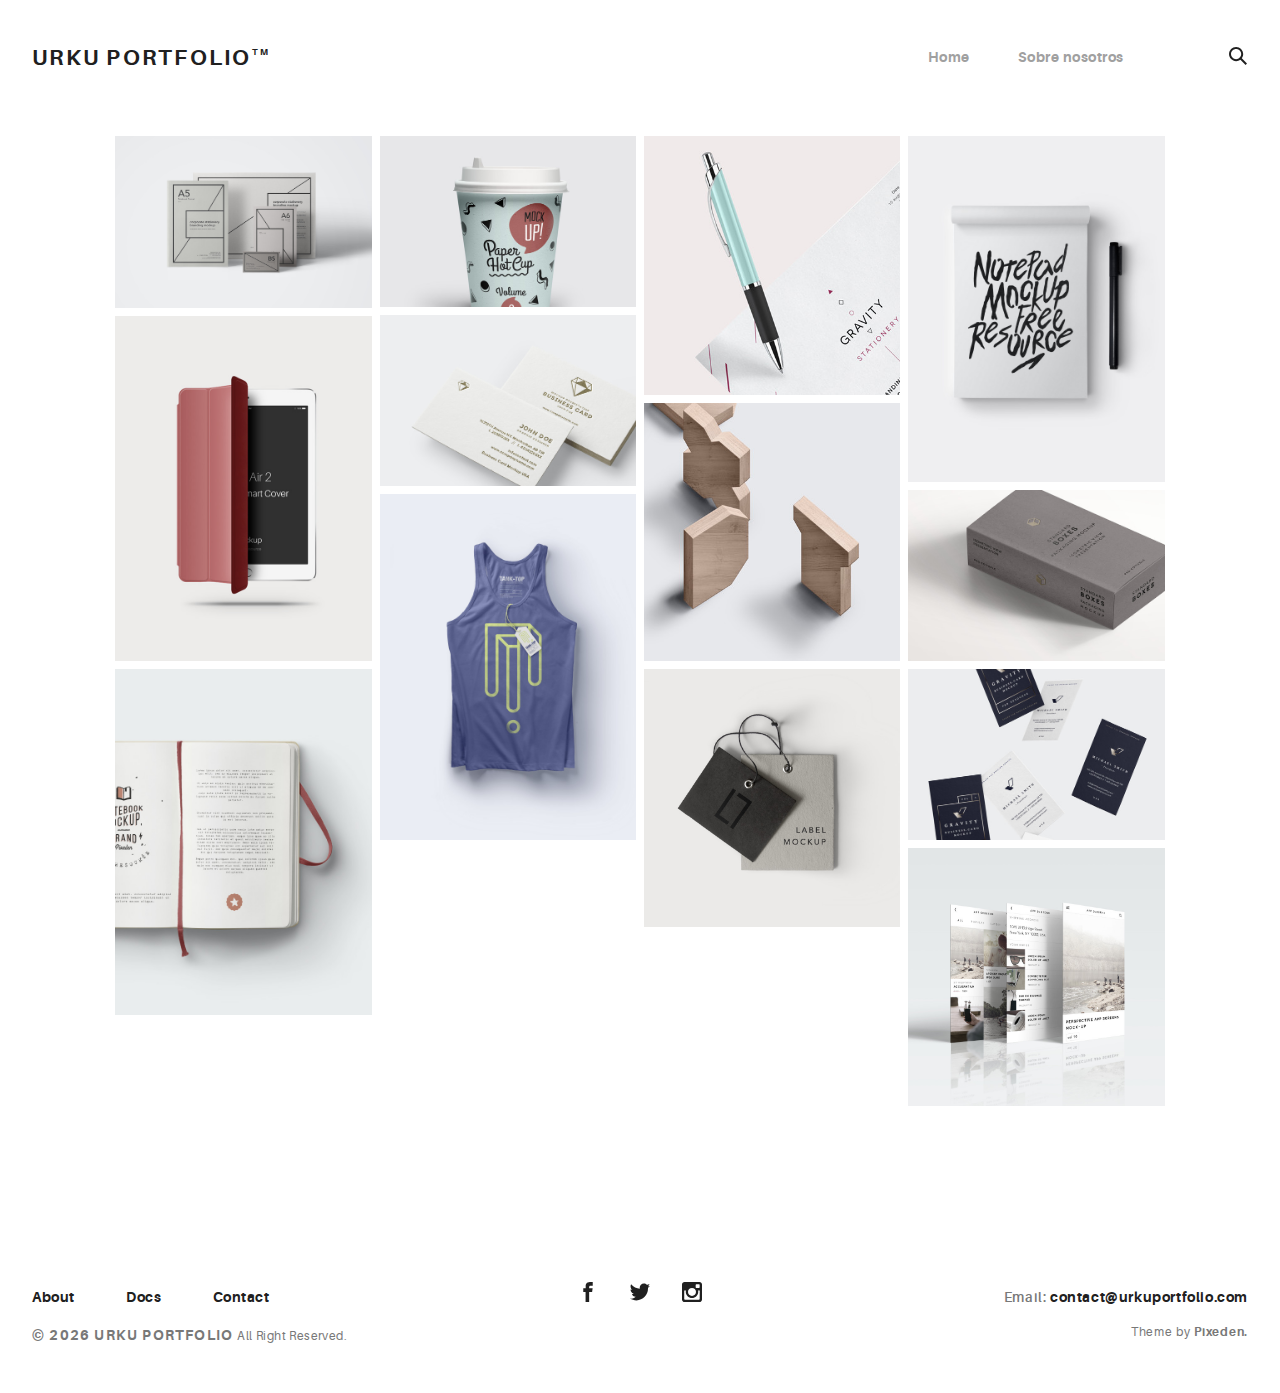
==== commit 30899f46: "Retirando el baseref!" ====
--- a/docs/index.html
+++ b/docs/index.html
@@ -1 +1 @@
-<!doctype html><html lang="en"><head><meta charset="utf-8"><title>Portafolio</title><base href="/"><meta name="viewport" content="width=device-width,initial-scale=1"><!-- <link rel="icon" type="image/x-icon" href="favicon.ico"> --><link rel="icon" type="image/svg+xml" href="assets/img/urku-ico.svg"><link rel="stylesheet" href="assets/css/aurora-pack.min.css"><link rel="stylesheet" href="assets/css/aurora-theme-base.min.css"><link rel="stylesheet" href="assets/css/urku.css"><link href="styles.d41d8cd98f00b204e980.bundle.css" rel="stylesheet"/></head><body><app-root></app-root><script src="assets/js/svg4everybody.min.js"></script><script>svg4everybody();</script><script type="text/javascript" src="inline.447cf5168df07ecda6b0.bundle.js"></script><script type="text/javascript" src="polyfills.ad1d24aef6460d1bcefd.bundle.js"></script><script type="text/javascript" src="vendor.c53cdde7deec6ee8f9f2.bundle.js"></script><script type="text/javascript" src="main.992ea425bba5edb0ca7f.bundle.js"></script></body></html>+<!doctype html><html lang="en"><head><meta charset="utf-8"><title>Portafolio</title><meta name="viewport" content="width=device-width,initial-scale=1"><!-- <link rel="icon" type="image/x-icon" href="favicon.ico"> --><link rel="icon" type="image/svg+xml" href="assets/img/urku-ico.svg"><link rel="stylesheet" href="assets/css/aurora-pack.min.css"><link rel="stylesheet" href="assets/css/aurora-theme-base.min.css"><link rel="stylesheet" href="assets/css/urku.css"><link href="styles.d41d8cd98f00b204e980.bundle.css" rel="stylesheet"/></head><body><app-root></app-root><script src="assets/js/svg4everybody.min.js"></script><script>svg4everybody();</script><script type="text/javascript" src="inline.447cf5168df07ecda6b0.bundle.js"></script><script type="text/javascript" src="polyfills.ad1d24aef6460d1bcefd.bundle.js"></script><script type="text/javascript" src="vendor.c53cdde7deec6ee8f9f2.bundle.js"></script><script type="text/javascript" src="main.992ea425bba5edb0ca7f.bundle.js"></script></body></html>
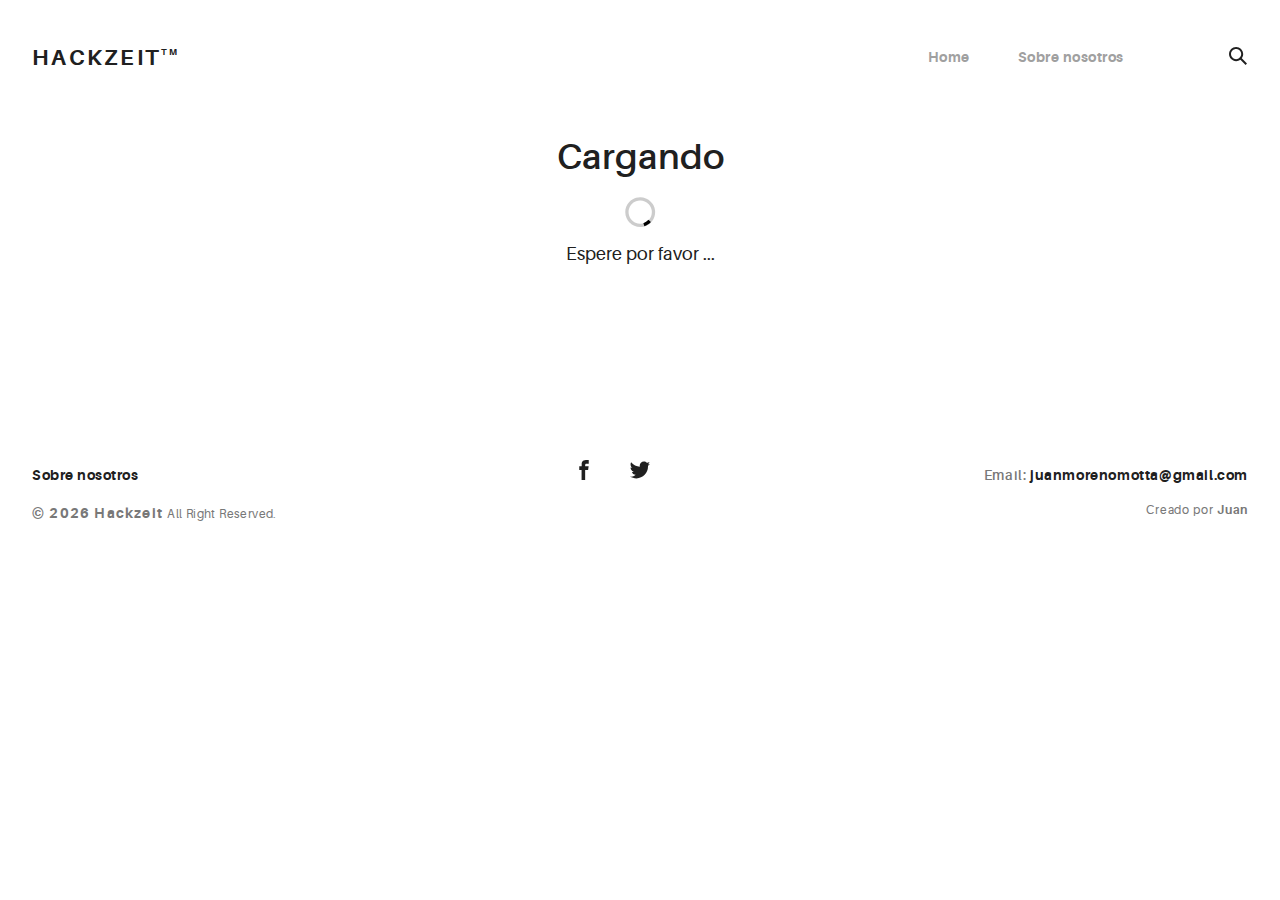
==== commit c4f7857a: "Publicando docs" ====
--- a/docs/index.html
+++ b/docs/index.html
@@ -1 +1 @@
-<!doctype html><html lang="en"><head><meta charset="utf-8"><title>Portafolio</title><meta name="viewport" content="width=device-width,initial-scale=1"><!-- <link rel="icon" type="image/x-icon" href="favicon.ico"> --><link rel="icon" type="image/svg+xml" href="assets/img/urku-ico.svg"><link rel="stylesheet" href="assets/css/aurora-pack.min.css"><link rel="stylesheet" href="assets/css/aurora-theme-base.min.css"><link rel="stylesheet" href="assets/css/urku.css"><link href="styles.d41d8cd98f00b204e980.bundle.css" rel="stylesheet"/></head><body><app-root></app-root><script src="assets/js/svg4everybody.min.js"></script><script>svg4everybody();</script><script type="text/javascript" src="inline.447cf5168df07ecda6b0.bundle.js"></script><script type="text/javascript" src="polyfills.ad1d24aef6460d1bcefd.bundle.js"></script><script type="text/javascript" src="vendor.c53cdde7deec6ee8f9f2.bundle.js"></script><script type="text/javascript" src="main.992ea425bba5edb0ca7f.bundle.js"></script></body></html>
+<!doctype html><html lang="en"><head><meta charset="utf-8"><title>Portafolio</title><!-- <base href="/"> --><meta name="viewport" content="width=device-width,initial-scale=1"><!-- <link rel="icon" type="image/x-icon" href="favicon.ico"> --><link rel="icon" type="image/svg+xml" href="assets/img/urku-ico.svg"><link rel="stylesheet" href="assets/css/aurora-pack.min.css"><link rel="stylesheet" href="assets/css/aurora-theme-base.min.css"><link rel="stylesheet" href="assets/css/urku.css"><link href="styles.1a80718880820053cda7.bundle.css" rel="stylesheet"/></head><body><app-root></app-root><script src="assets/js/svg4everybody.min.js"></script><script>svg4everybody();</script><script type="text/javascript" src="inline.2134a0b62462ee843648.bundle.js"></script><script type="text/javascript" src="polyfills.ad1d24aef6460d1bcefd.bundle.js"></script><script type="text/javascript" src="vendor.ac0218ad1723b904d89e.bundle.js"></script><script type="text/javascript" src="main.770a659a9936693afa8a.bundle.js"></script></body></html>--- a/docs/styles.1a80718880820053cda7.bundle.css
+++ b/docs/styles.1a80718880820053cda7.bundle.css
@@ -0,0 +1 @@
+svg path,svg rect{fill:#000}.animated{-webkit-animation-duration:.8s;animation-duration:.8s;-webkit-animation-fill-mode:both;animation-fill-mode:both}@-webkit-keyframes fadeIn{0%{opacity:0}to{opacity:1}}@keyframes fadeIn{0%{opacity:0}to{opacity:1}}.fadeIn{-webkit-animation-name:fadeIn;animation-name:fadeIn}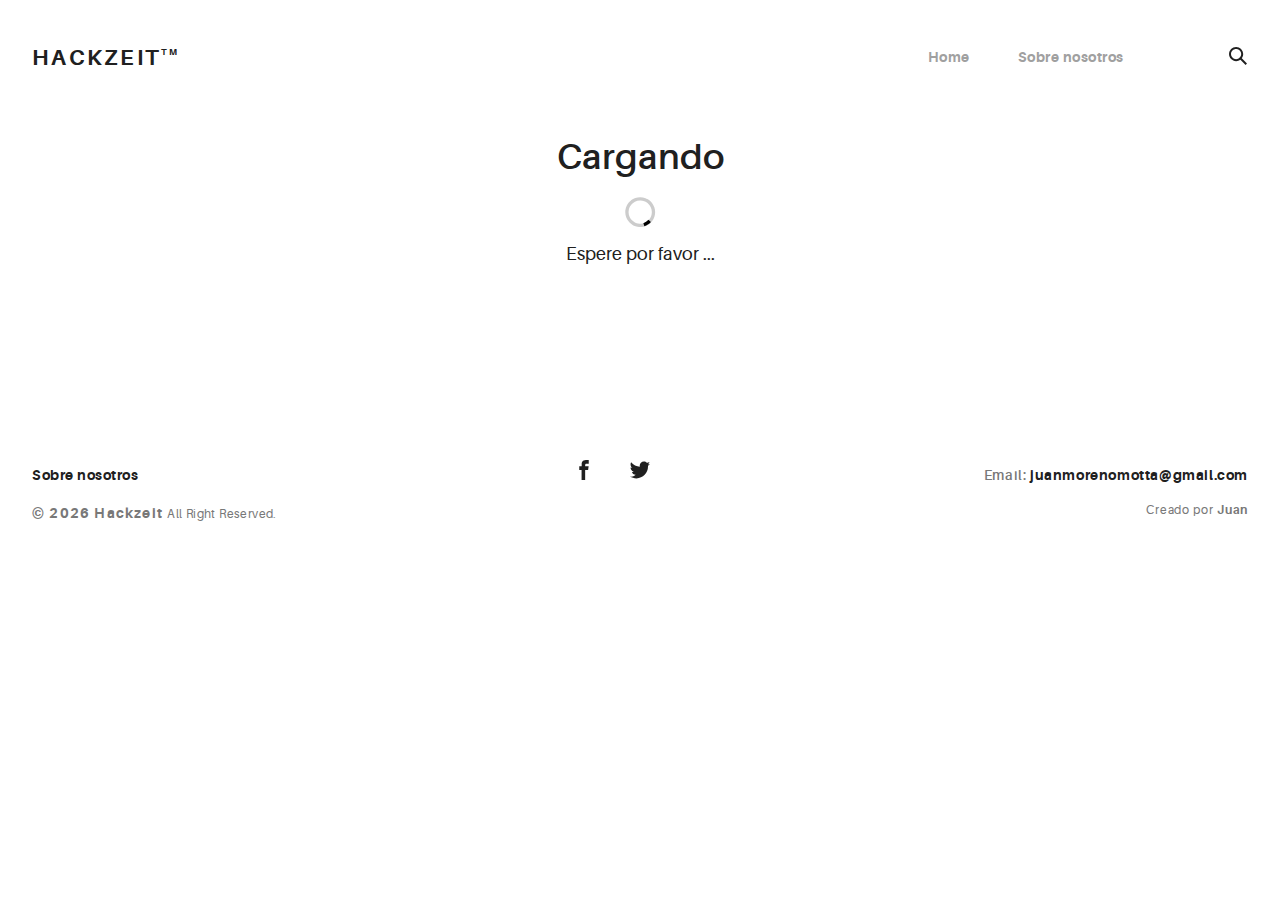
==== commit a7fd74c1: "Build de la aplicacion creando la carpeta dist=docs" ====
--- a/docs/index.html
+++ b/docs/index.html
@@ -1 +1 @@
-<!doctype html><html lang="en"><head><meta charset="utf-8"><title>Portafolio</title><!-- <base href="/"> --><meta name="viewport" content="width=device-width,initial-scale=1"><!-- <link rel="icon" type="image/x-icon" href="favicon.ico"> --><link rel="icon" type="image/svg+xml" href="assets/img/urku-ico.svg"><link rel="stylesheet" href="assets/css/aurora-pack.min.css"><link rel="stylesheet" href="assets/css/aurora-theme-base.min.css"><link rel="stylesheet" href="assets/css/urku.css"><link href="styles.1a80718880820053cda7.bundle.css" rel="stylesheet"/></head><body><app-root></app-root><script src="assets/js/svg4everybody.min.js"></script><script>svg4everybody();</script><script type="text/javascript" src="inline.2134a0b62462ee843648.bundle.js"></script><script type="text/javascript" src="polyfills.ad1d24aef6460d1bcefd.bundle.js"></script><script type="text/javascript" src="vendor.ac0218ad1723b904d89e.bundle.js"></script><script type="text/javascript" src="main.770a659a9936693afa8a.bundle.js"></script></body></html>+<!doctype html><html lang="en"><head><meta charset="utf-8"><title>Portafolio</title><!-- <base href="/"> --><meta name="viewport" content="width=device-width,initial-scale=1"><!-- <link rel="icon" type="image/x-icon" href="favicon.ico"> --><link rel="icon" type="image/svg+xml" href="assets/img/urku-ico.svg"><link rel="stylesheet" href="assets/css/aurora-pack.min.css"><link rel="stylesheet" href="assets/css/aurora-theme-base.min.css"><link rel="stylesheet" href="assets/css/urku.css"><link href="styles.1a80718880820053cda7.bundle.css" rel="stylesheet"/></head><body><app-root></app-root><script src="assets/js/svg4everybody.min.js"></script><script>svg4everybody();</script><script type="text/javascript" src="inline.47a7f7eae9c58eb82ec2.bundle.js"></script><script type="text/javascript" src="polyfills.ad1d24aef6460d1bcefd.bundle.js"></script><script type="text/javascript" src="vendor.8f28cc95007cf9566d1e.bundle.js"></script><script type="text/javascript" src="main.38b92d63186703109467.bundle.js"></script></body></html>--- a/docs/assets/css/urku.css
+++ b/docs/assets/css/urku.css
@@ -1,9 +1,9 @@
-/* * * * * * * * * * * * * * * * * * * * *\ 
- UrkuPortfolio v1.0.0 
- Urku is a prtfolio template with a very clean style. 
- (c) 2016 Lionel <lionel@pixeden.com> (http://pixeden.com) 
- https://bitbucket.org/elrumordelaluz/urkuportfolio 
- Licensed under  MIT 
+/* * * * * * * * * * * * * * * * * * * * *\
+ UrkuPortfolio v1.0.0
+ Urku is a prtfolio template with a very clean style.
+ (c) 2016 Lionel <lionel@pixeden.com> (http://pixeden.com)
+ https://bitbucket.org/elrumordelaluz/urkuportfolio
+ Licensed under  MIT
 \* * * * * * * * * * * * * * * * * * * * */
 @charset "UTF-8";
 body {
@@ -1350,7 +1350,7 @@
 }
 
 .item-inside-1 {
-  background-image: url("../img/project-1.jpg");
+  /*background-image: url("../img/project-1.jpg");*/
   background-position: 50% 100%;
   background-size: 350%;
 }
